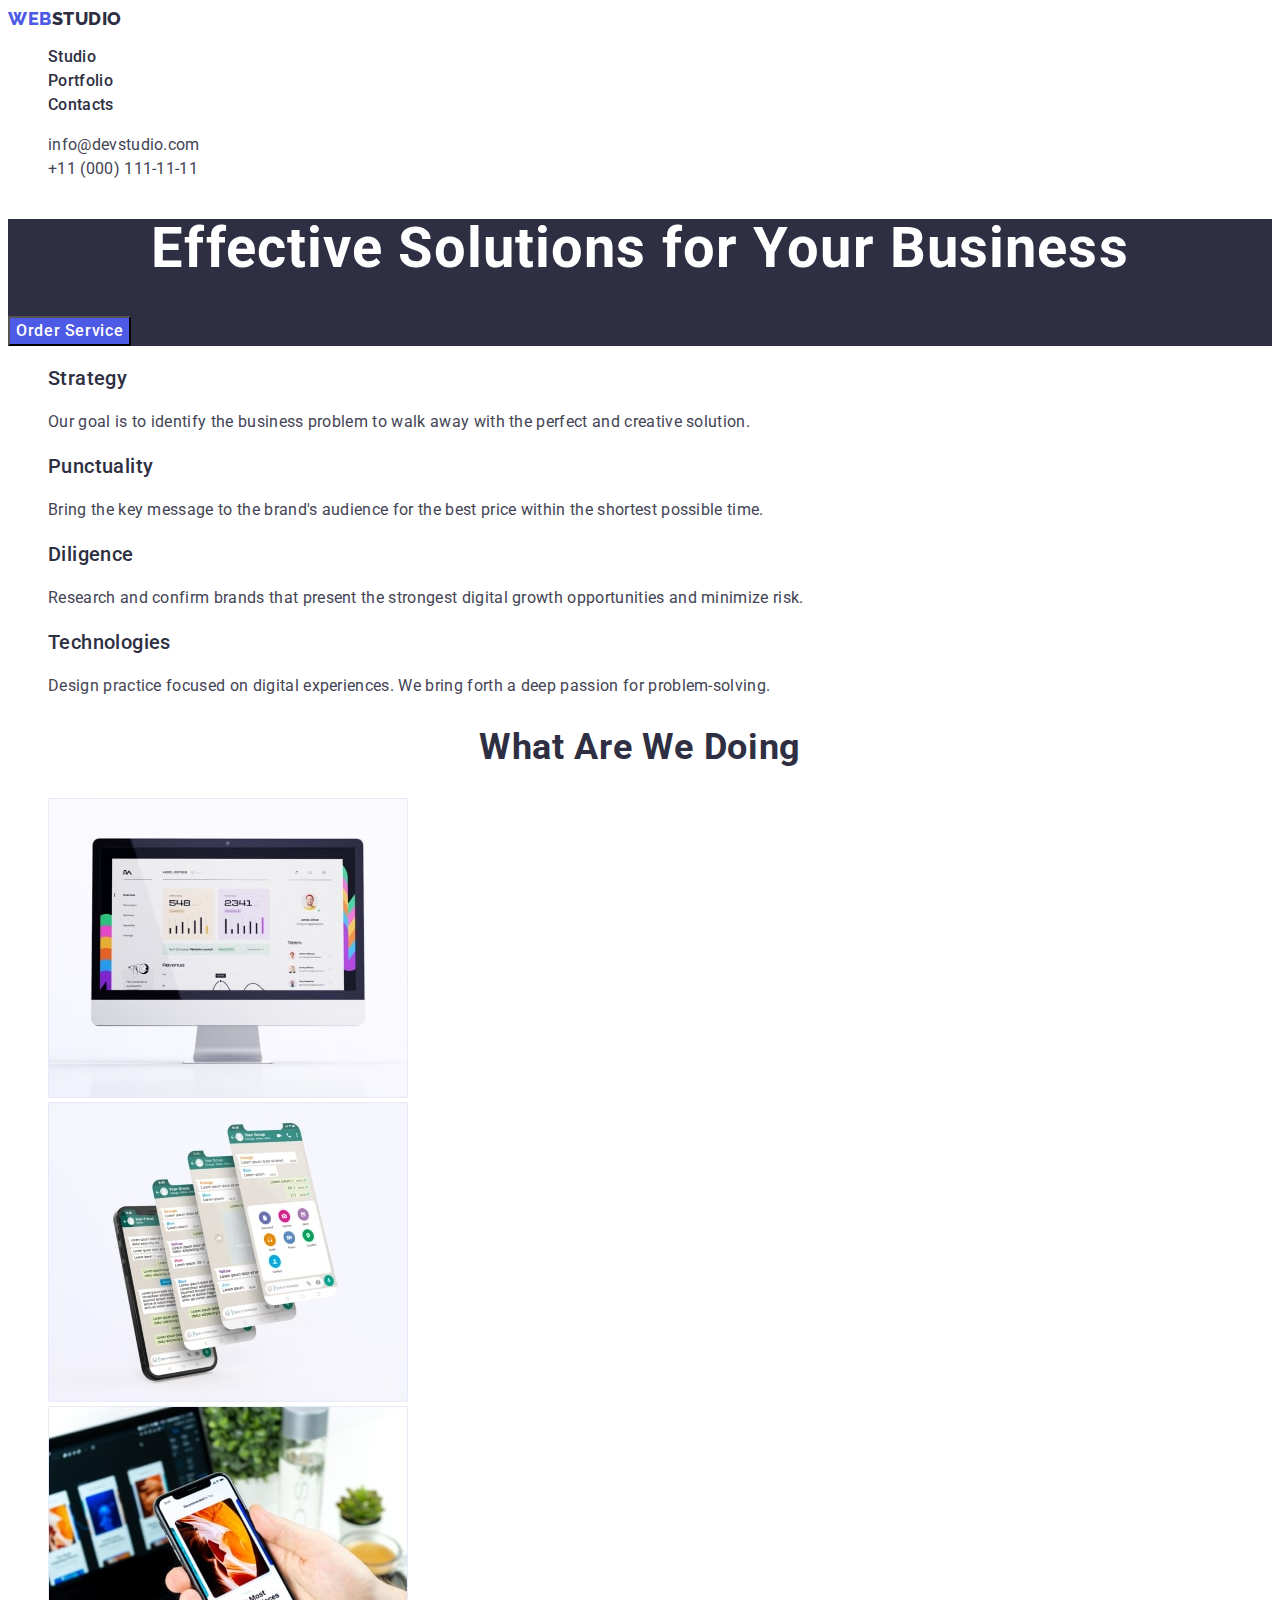
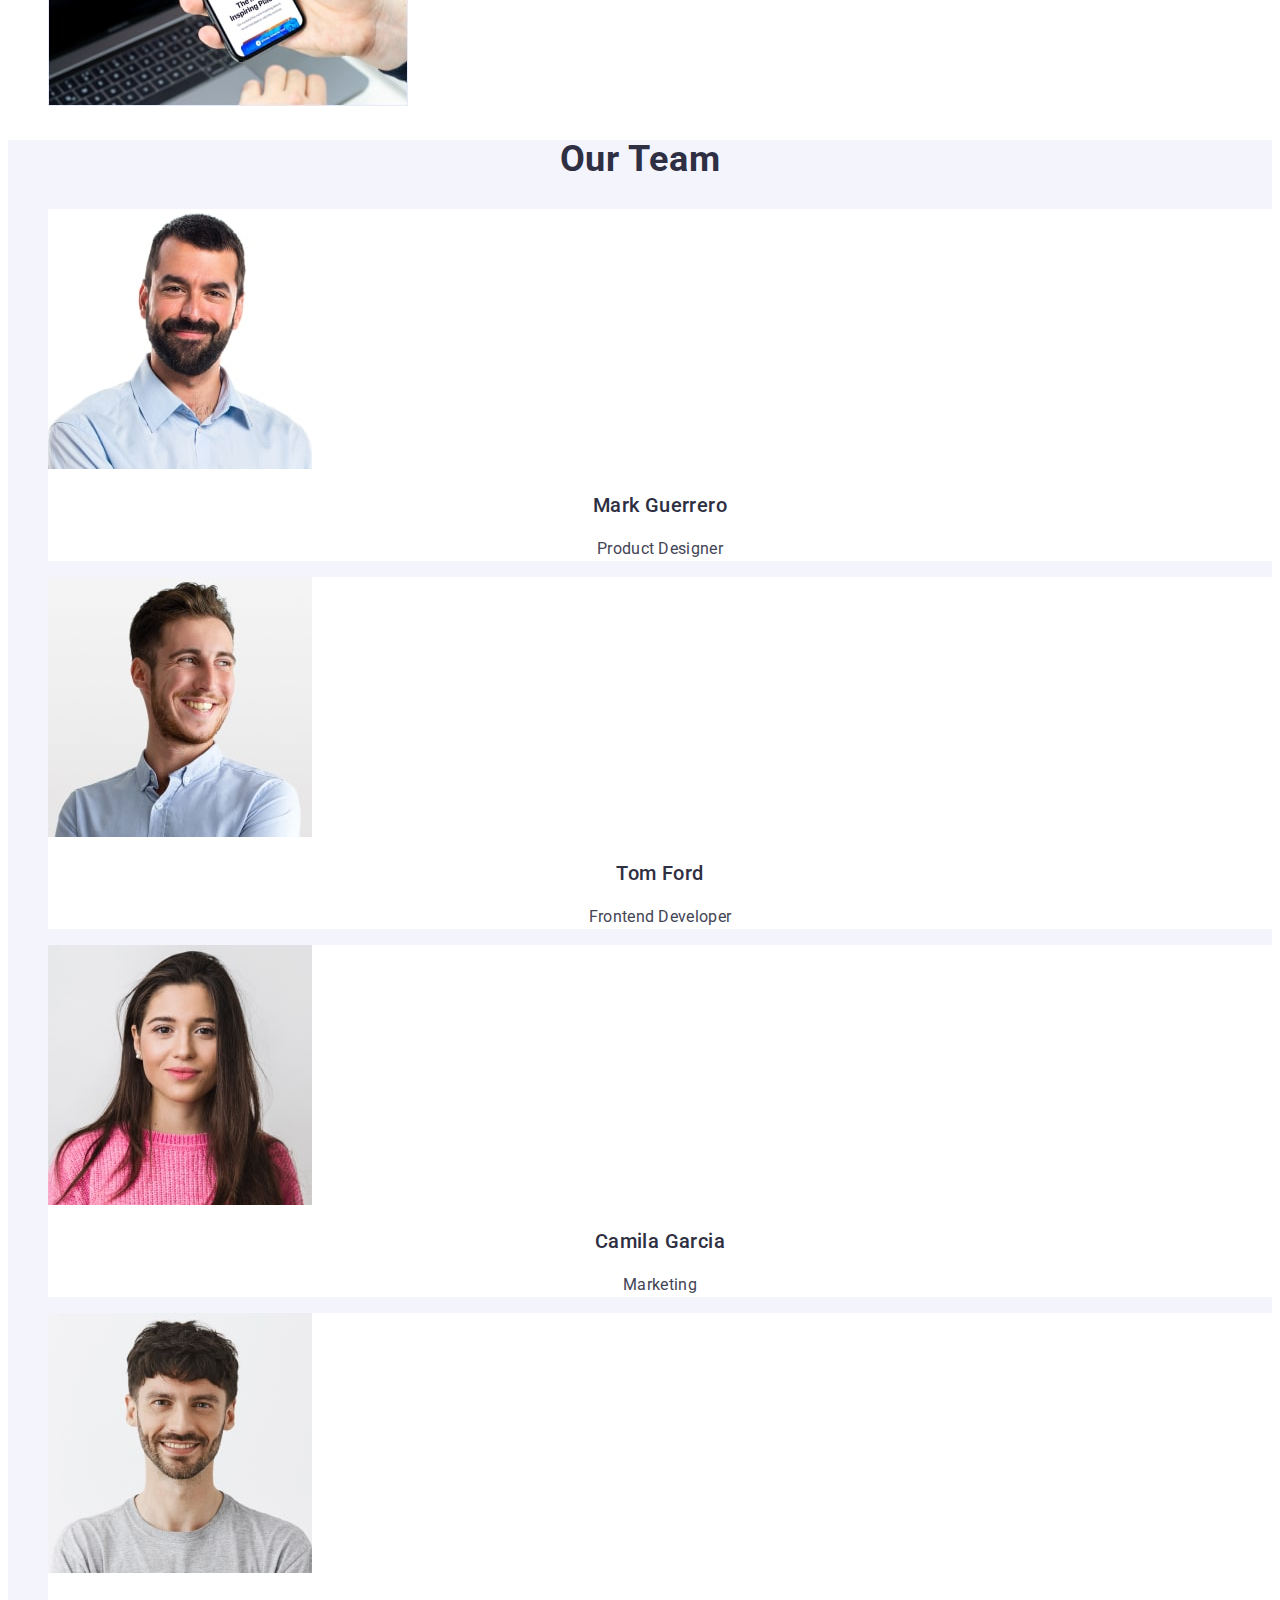
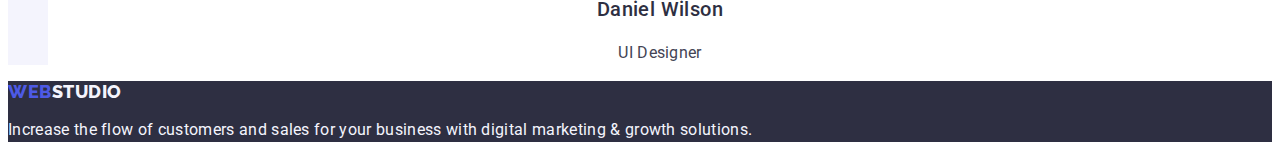
==== index.html @ 4a19f9b6 "goit-markup-hw-03" ====
<!DOCTYPE html>
<html lang="en">
  <head>
    <meta charset="UTF-8" />
    <meta http-equiv="X-UA-Compatible" content="IE=edge" />
    <meta name="viewport" content="width=device-width, initial-scale=1.0" />
    <title>Document</title>
    <link rel="preconnect" href="https://fonts.googleapis.com" />
    <link rel="preconnect" href="https://fonts.gstatic.com" crossorigin />
    <link
      href="https://fonts.googleapis.com/css2?family=Montserrat:wght@400;700&family=Raleway:wght@800&family=Roboto:wght@400;500;700;900&display=swap"
      rel="stylesheet"
    />
    <link rel="stylesheet" href="./css/styles.css" />
  </head>
  <body>
    <header class="header">
      <nav class="header-navigation">
        <a class="header-logo link" href="./index.html"
          >Web<span class="header-logo-accent">Studio</span></a
        >
        <ul class="header-menu list">
          <li class="header-menu-item">
            <a class="header-menu-link link" href="./index.html">Studio</a>
          </li>
          <li class="header-menu-item">
            <a class="header-menu-link link" href="./portfolio.html"
              >Portfolio</a
            >
          </li>
          <li class="header-menu-item">
            <a class="header-menu-link link" href="">Contacts</a>
          </li>
        </ul>
      </nav>
      <address class="header-contacts">
        <ul class="header-contacts-menu list">
          <li class="header-contacts-item">
            <a
              class="header-contacts-link link"
              href="mailto:info@devstudio.com"
              >info@devstudio.com</a
            >
          </li>
          <li class="header-contacts-item">
            <a class="header-contacts-link link" href="tel:+110001111111"
              >+11 (000) 111-11-11</a
            >
          </li>
        </ul>
      </address>
    </header>

    <main>
      <section class="hero">
        <h1 class="hero-title">Effective Solutions for Your Business</h1>
        <button type="button" class="hero-button">Order Service</button>
      </section>
      <section class="advantages">
        <h2 hidden>Advantages</h2>
        <ul class="advantages-list list">
          <li class="advantages-item">
            <h3 class="advantages-subtitle">Strategy</h3>
            <p class="advantages-item-text">
              Our goal is to identify the business problem to walk away with the
              perfect and creative solution.
            </p>
          </li>
          <li class="advantages-item">
            <h3 class="advantages-subtitle">Punctuality</h3>
            <p class="advantages-item-text">
              Bring the key message to the brand's audience for the best price
              within the shortest possible time.
            </p>
          </li>
          <li class="advantages-item">
            <h3 class="advantages-subtitle">Diligence</h3>
            <p class="advantages-item-text">
              Research and confirm brands that present the strongest digital
              growth opportunities and minimize risk.
            </p>
          </li>
          <li class="advantages-item">
            <h3 class="advantages-subtitle">Technologies</h3>
            <p class="advantages-item-text">
              Design practice focused on digital experiences. We bring forth a
              deep passion for problem-solving.
            </p>
          </li>
        </ul>
      </section>
      <section class="images">
        <h2 class="images-title">What are we doing</h2>
        <ul class="images-list list">
          <li class="images-item">
            <img
              src="./images/img1-min.jpg"
              alt="Monitor screen"
              width="360"
              height="300"
            />
          </li>
          <li class="images-item">
            <img
              src="./images/img2-min.jpg"
              alt="Phone screen"
              width="360"
              height="300"
            />
          </li>
          <li class="images-item">
            <img
              src="./images/img3-min.jpg"
              alt="Phone in hand"
              width="360"
              height="300"
            />
          </li>
        </ul>
      </section>

      <section class="team">
        <h2 class="team-title">Our Team</h2>
        <ul class="team-list list">
          <li class="team-item">
            <img
              src="./images/team_img1-min.jpg"
              alt="Mark Guerrero"
              width="264"
              height="260"
            />
            <h3 class="team-name">Mark Guerrero</h3>
            <p class="team-text">Product Designer</p>
          </li>
          <li class="team-item">
            <img
              src="./images/team_img2-min.jpg"
              alt="Tom Ford"
              width="264"
              height="260"
            />
            <h3 class="team-name">Tom Ford</h3>
            <p class="team-text">Frontend Developer</p>
          </li>
          <li class="team-item">
            <img
              src="./images/team_img3-min.jpg"
              alt="Camila Garcia"
              width="264"
              height="260"
            />
            <h3 class="team-name">Camila Garcia</h3>
            <p class="team-text">Marketing</p>
          </li>
          <li class="team-item">
            <img
              src="./images/team_img4-min.jpg"
              alt="Daniel Wilson"
              width="264"
              height="260"
            />
            <h3 class="team-name">Daniel Wilson</h3>
            <p class="team-text">UI Designer</p>
          </li>
        </ul>
      </section>
    </main>

    <footer class="footer">
      <a class="footer-logo link" href="./index.html"
        >Web<span class="footer-logo-accent">Studio</span></a
      >
      <p class="footer-text">
        Increase the flow of customers and sales for your business with digital
        marketing & growth solutions.
      </p>
    </footer>
  </body>
</html>
---- css/styles.css ----
:root {
  --color-iris: #4d5ae5;
  --color-ocean: #404bbf;
  --color-navy-blue: #2e2f42;
  --color-green: #31d0aa;
  --color-slate: #434455;
  --color-light-slate: #8e8f99;
  --color-cornflower: #e7e9fc;
  --color-cloud: #f4f4fd;
  --color-navy-blue-modal: #2e2f42;
  --color-grey: #2e2f42;
  --color-white: #ffffff;
  --color-dairy: #fcfcfc;
}

body {
  font-family: "Roboto", sans-serif;
  color: var(--color-slate);
  background-color: var(--color-white);
  size: 16px;
}

.link {
  text-decoration: none;
}
.list {
  list-style-type: none;
}

/* ------HEADER------- */

.header-logo {
  color: var(--color-iris);
  font-family: Raleway, sans-serif;
  font-size: 18px;
  font-weight: 800;
  line-height: 1.17;
  letter-spacing: 0.03em;
  text-transform: uppercase;
}
.header-logo-accent {
  color: var(--color-navy-blue);
  font-family: Raleway, sans-serif;
  font-size: 18px;
  font-weight: 800;
  line-height: 1.17;
  letter-spacing: 0.03em;
  text-transform: uppercase;
}

.header-menu-link {
  color: var(--color-navy-blue);
  font-size: 16px;
  font-weight: 500;
  line-height: 1.5;
  letter-spacing: 0.02em;
}
.header-menu-link:hover,
.header-menu-link:focus {
  color: var(--color-ocean);
}

.header-contacts {
  font-style: normal;
}
.header-contacts-link {
  color: var(--color-slate);
  font-size: 16px;
  font-weight: 400;
  line-height: 1.5;
  letter-spacing: 0.02em;
}
.header-contacts-link:hover,
.header-contacts-link:focus {
  color: var(--color-ocean);
}

/* -----------------------HERO----------------------- */
.hero {
  background-color: var(--color-navy-blue);
}
.hero-title {
  color: var(--color-white);
  text-align: center;
  font-size: 56px;
  font-weight: 700;
  line-height: 1.07;
  letter-spacing: 0.02em;
}
.hero-button {
  color: var(--color-white);
  background-color: var(--color-iris);
  font-family: inherit;
  cursor: pointer;
  font-size: 16px;
  font-weight: 500;
  line-height: 1.5;
  letter-spacing: 0.04em;
}
.hero-button:hover,
.hero-button:focus {
  background-color: var(--color-ocean);
}

/* ---------------ADVANTAGES------------- */

.advantages {
  background-color: var(--color-white);
}
.advantages-list {
  background-color: var(--color-white);
}
.advantages-item {
}
.advantages-subtitle {
  color: var(--color-navy-blue);
  font-size: 20px;
  font-weight: 500;
  line-height: 1.2;
  letter-spacing: 0.02em;
}
.advantages-item-text {
  color: var(--color-slate);
  font-size: 16px;
  font-weight: 400;
  line-height: 1.5;
  letter-spacing: 0.02em;
}

/* ---------------IMAGES------------ */
.images {
}
.images-title {
  color: var(--color-navy-blue);
  text-align: center;
  font-size: 36px;
  font-weight: 700;
  line-height: 1.11;
  letter-spacing: 0.02em;
  text-transform: capitalize;
}
.images-list {
}
.list {
}
.images-item {
}
/* ---------------TEAM-------------- */

.team {
  background-color: var(--color-cloud);
}
.team-title {
  color: var(--color-navy-blue);
  text-align: center;
  font-size: 36px;
  font-weight: 700;
  line-height: 1.11;
  letter-spacing: 0.02em;
  text-transform: capitalize;
}
.team-name {
  color: var(--color-navy-blue);
  text-align: center;
  font-size: 20px;
  font-weight: 500;
  line-height: 1.2;
  letter-spacing: 0.02em;
}
.team-text {
  color: var(--color-slate);
  text-align: center;
  font-size: 16px;
  font-weight: 400;
  line-height: 1.5;
  letter-spacing: 0.02em;
}
.team-list {
}
.link {
}
.team-item {
  background-color: var(--color-white);
}
/* --------------FOOTER-------------- */

.footer {
  background-color: var(--color-navy-blue);
}
.footer-logo {
  color: var(--color-iris);
  font-family: Raleway, sans-serif;
  font-size: 18px;
  font-weight: 800;
  line-height: 1.17;
  letter-spacing: 0.03em;
  text-transform: uppercase;
}
.link {
}
.footer-logo-accent {
  color: var(--color-cloud);
  font-family: Raleway, sans-serif;
  font-size: 18px;
  font-weight: 800;
  line-height: 1.17;
  letter-spacing: 0.03em;
  text-transform: uppercase;
}
.footer-text {
  color: var(--color-cloud);
  font-size: 16px;
  font-weight: 400;
  line-height: 1.5;
  letter-spacing: 0.02em;
}
/* =============Gallery============ */

.gallery {
  background-color: var(--color-white);
}
.gallery-title {
}

.gallery-btn-list {
  text-align: center;
}

.gallery-btn-item:hover,
.gallery-btn-item:focus {
  color: var(--color-white);
  background-color: var(--color-ocean);
}

.gallery-btn-item {
  color: var(--color-iris);
  background-color: var(--color-cloud);
  text-align: center;
  font-family: inherit;
  cursor: pointer;
  font-size: 16px;
  font-weight: 500;
  line-height: 1.5;
  letter-spacing: 0.04em;
}

/* ==============PORTFOLIO============= */

.gallery-portfolio-list {
}

.gallery-portfolio-item {
}
.gallery-portfolio-title {
  color: var(--color-navy-blue);
  font-size: 20px;
  font-weight: 500;
  line-height: 1.2;
  letter-spacing: 0.02em;
}
.gallery-portfolio-text {
  color: var(--color-slate);
  font-size: 16px;
  font-weight: 400;
  line-height: 1.5;
  letter-spacing: 0.02em;
}
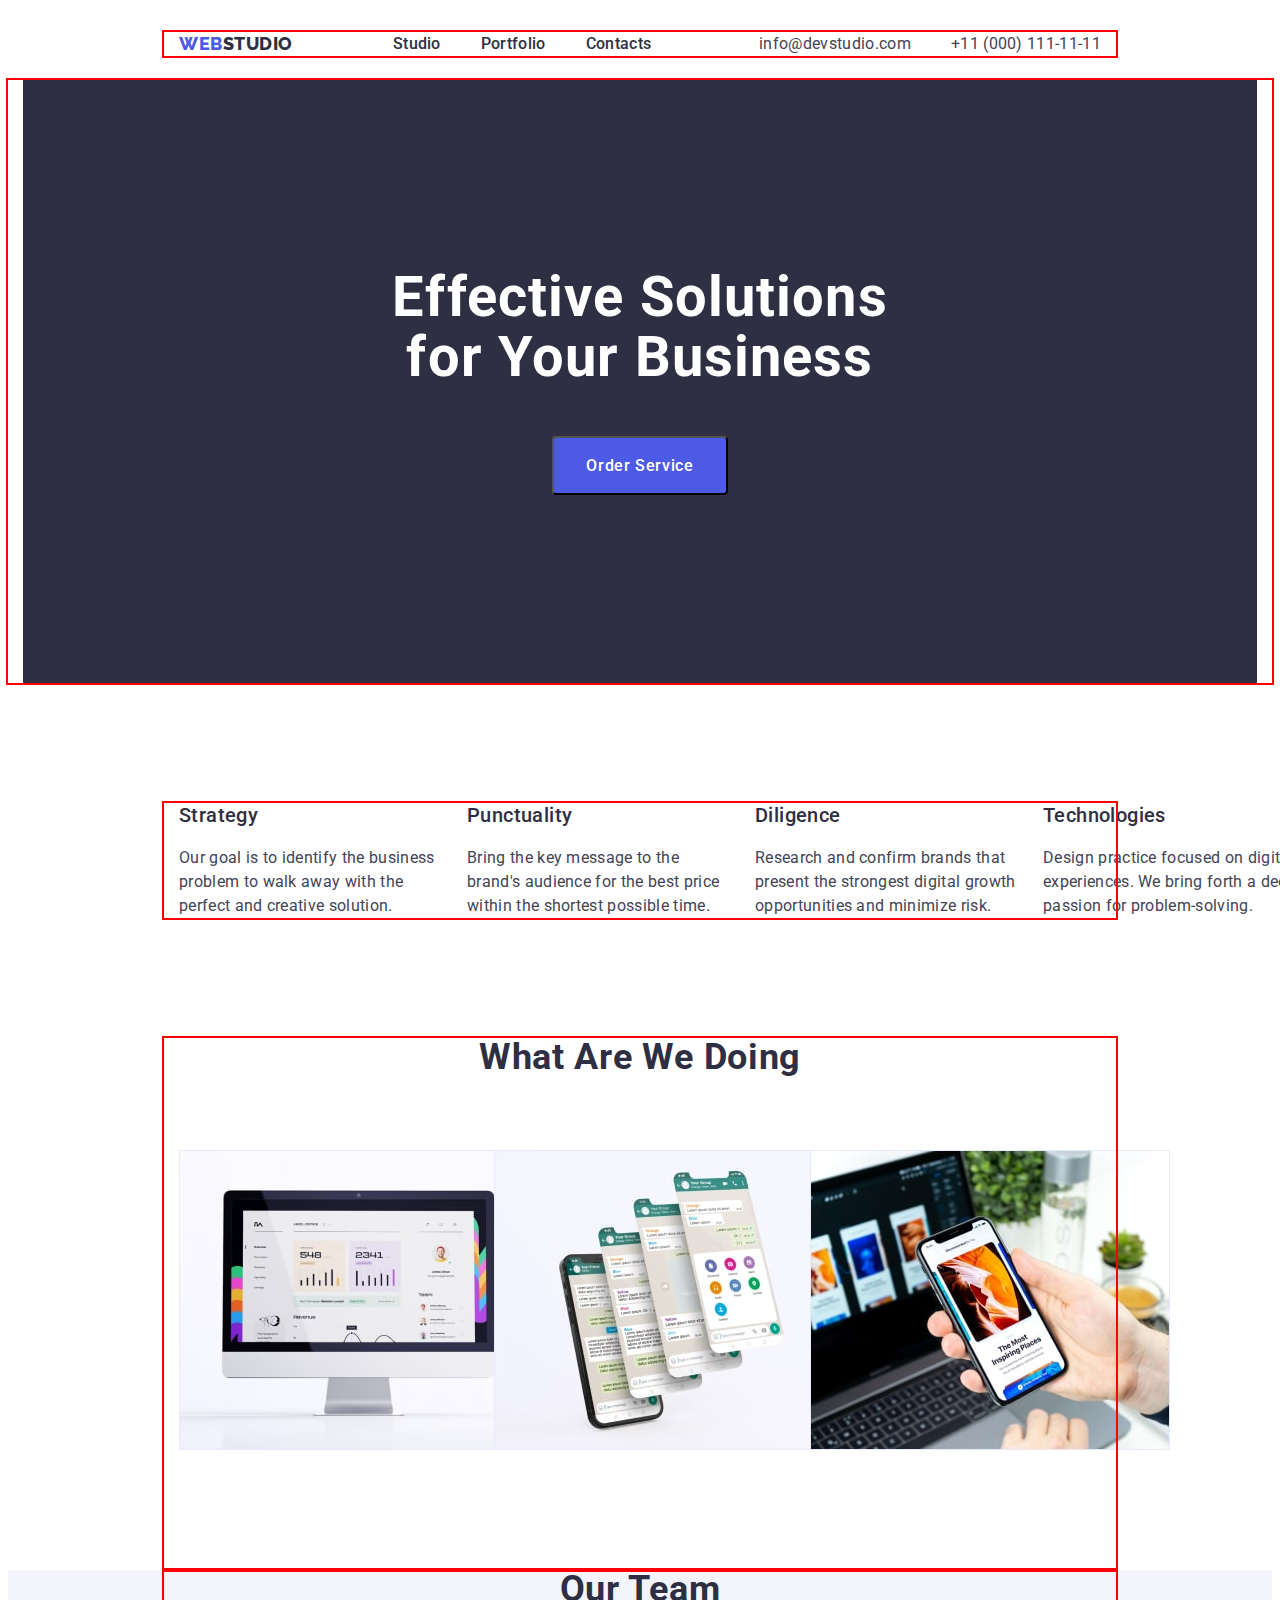
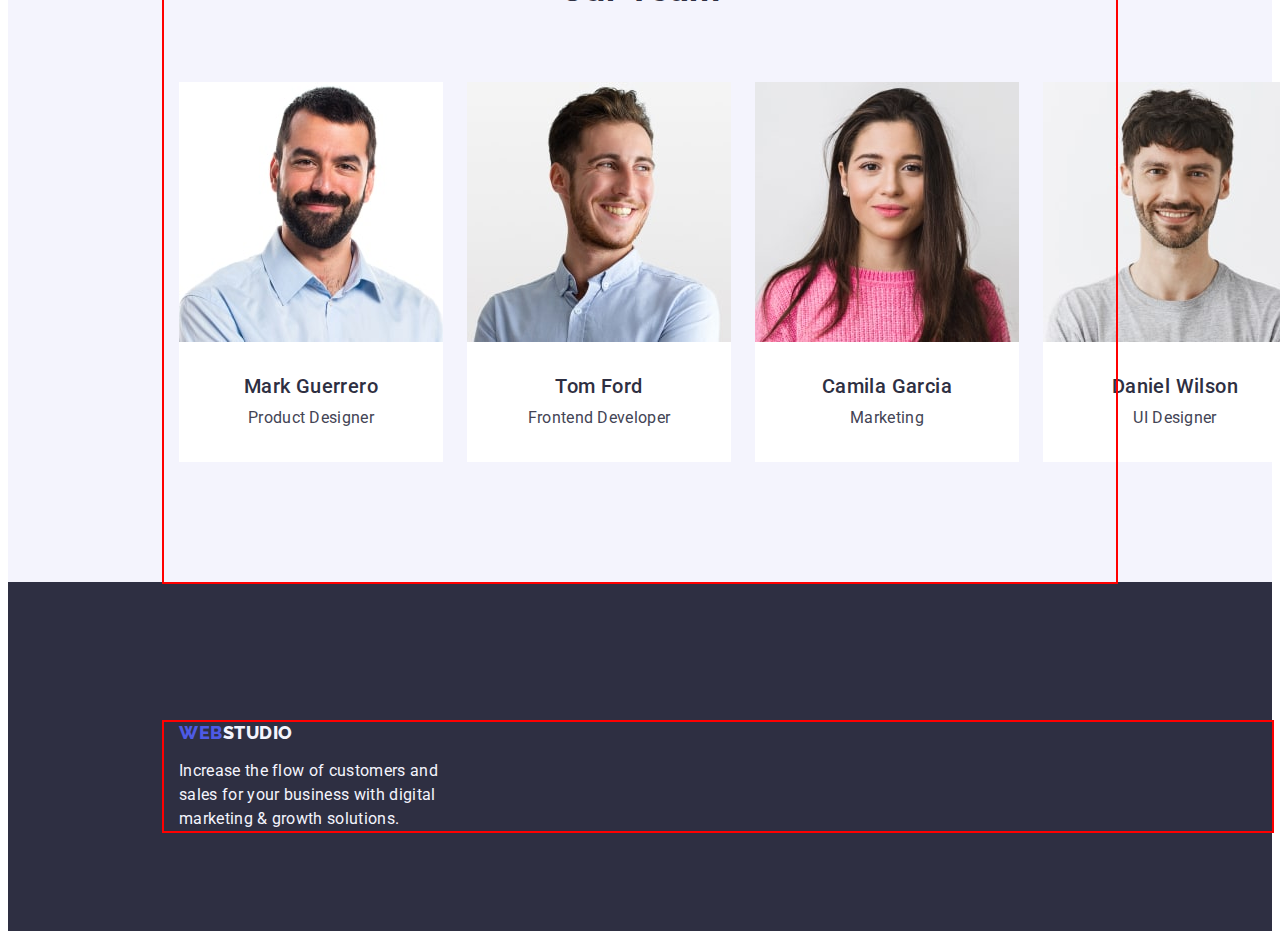
==== commit 4c048729: "goit-markup-hw-03" ====
--- a/index.html
+++ b/index.html
@@ -11,169 +11,190 @@
       href="https://fonts.googleapis.com/css2?family=Montserrat:wght@400;700&family=Raleway:wght@800&family=Roboto:wght@400;500;700;900&display=swap"
       rel="stylesheet"
     />
+    <link
+      rel="stylesheet"
+      href="https://cdnjs.cloudflare.com/ajax/libs/modern-normalize/2.0.0/modern-normalize.min.css"
+      integrity="sha512-4xo8blKMVCiXpTaLzQSLSw3KFOVPWhm/TRtuPVc4WG6kUgjH6J03IBuG7JZPkcWMxJ5huwaBpOpnwYElP/m6wg=="
+      crossorigin="anonymous"
+      referrerpolicy="no-referrer"
+    />
     <link rel="stylesheet" href="./css/styles.css" />
   </head>
   <body>
     <header class="header">
-      <nav class="header-navigation">
-        <a class="header-logo link" href="./index.html"
-          >Web<span class="header-logo-accent">Studio</span></a
-        >
-        <ul class="header-menu list">
-          <li class="header-menu-item">
-            <a class="header-menu-link link" href="./index.html">Studio</a>
-          </li>
-          <li class="header-menu-item">
-            <a class="header-menu-link link" href="./portfolio.html"
-              >Portfolio</a
-            >
-          </li>
-          <li class="header-menu-item">
-            <a class="header-menu-link link" href="">Contacts</a>
-          </li>
-        </ul>
-      </nav>
-      <address class="header-contacts">
-        <ul class="header-contacts-menu list">
-          <li class="header-contacts-item">
-            <a
-              class="header-contacts-link link"
-              href="mailto:info@devstudio.com"
-              >info@devstudio.com</a
-            >
-          </li>
-          <li class="header-contacts-item">
-            <a class="header-contacts-link link" href="tel:+110001111111"
-              >+11 (000) 111-11-11</a
-            >
-          </li>
-        </ul>
-      </address>
+      <div class="container header-container">
+        <nav class="header-navigation">
+          <a class="header-logo link" href="./index.html"
+            >Web<span class="header-logo-accent">Studio</span></a
+          >
+          <ul class="header-menu list">
+            <li class="header-menu-item">
+              <a class="header-menu-link link" href="./index.html">Studio</a>
+            </li>
+            <li class="header-menu-item">
+              <a class="header-menu-link link" href="./portfolio.html"
+                >Portfolio</a
+              >
+            </li>
+            <li class="header-menu-item">
+              <a class="header-menu-link link" href="">Contacts</a>
+            </li>
+          </ul>
+        </nav>
+        <address class="header-contacts">
+          <ul class="header-contacts-menu list">
+            <li class="header-contacts-item">
+              <a
+                class="header-contacts-link link"
+                href="mailto:info@devstudio.com"
+                >info@devstudio.com</a
+              >
+            </li>
+            <li class="header-contacts-item">
+              <a class="header-contacts-link link" href="tel:+110001111111"
+                >+11 (000) 111-11-11</a
+              >
+            </li>
+          </ul>
+        </address>
+      </div>
     </header>
 
     <main>
       <section class="hero">
-        <h1 class="hero-title">Effective Solutions for Your Business</h1>
-        <button type="button" class="hero-button">Order Service</button>
+        <div class="container">
+          <div class="hero-wrap">
+            <h1 class="hero-title">Effective Solutions for Your Business</h1>
+            <button type="button" class="hero-button">Order Service</button>
+          </div>
+        </div>
       </section>
       <section class="advantages">
-        <h2 hidden>Advantages</h2>
-        <ul class="advantages-list list">
-          <li class="advantages-item">
-            <h3 class="advantages-subtitle">Strategy</h3>
-            <p class="advantages-item-text">
-              Our goal is to identify the business problem to walk away with the
-              perfect and creative solution.
-            </p>
-          </li>
-          <li class="advantages-item">
-            <h3 class="advantages-subtitle">Punctuality</h3>
-            <p class="advantages-item-text">
-              Bring the key message to the brand's audience for the best price
-              within the shortest possible time.
-            </p>
-          </li>
-          <li class="advantages-item">
-            <h3 class="advantages-subtitle">Diligence</h3>
-            <p class="advantages-item-text">
-              Research and confirm brands that present the strongest digital
-              growth opportunities and minimize risk.
-            </p>
-          </li>
-          <li class="advantages-item">
-            <h3 class="advantages-subtitle">Technologies</h3>
-            <p class="advantages-item-text">
-              Design practice focused on digital experiences. We bring forth a
-              deep passion for problem-solving.
-            </p>
-          </li>
-        </ul>
+        <div class="container">
+          <h2 class="visually-hidden">Advantages</h2>
+          <ul class="advantages-list list">
+            <li class="advantages-item">
+              <h3 class="advantages-subtitle">Strategy</h3>
+              <p class="advantages-item-text">
+                Our goal is to identify the business problem to walk away with
+                the perfect and creative solution.
+              </p>
+            </li>
+            <li class="advantages-item">
+              <h3 class="advantages-subtitle">Punctuality</h3>
+              <p class="advantages-item-text">
+                Bring the key message to the brand's audience for the best price
+                within the shortest possible time.
+              </p>
+            </li>
+            <li class="advantages-item">
+              <h3 class="advantages-subtitle">Diligence</h3>
+              <p class="advantages-item-text">
+                Research and confirm brands that present the strongest digital
+                growth opportunities and minimize risk.
+              </p>
+            </li>
+            <li class="advantages-item">
+              <h3 class="advantages-subtitle">Technologies</h3>
+              <p class="advantages-item-text">
+                Design practice focused on digital experiences. We bring forth a
+                deep passion for problem-solving.
+              </p>
+            </li>
+          </ul>
+        </div>
       </section>
       <section class="images">
-        <h2 class="images-title">What are we doing</h2>
-        <ul class="images-list list">
-          <li class="images-item">
-            <img
-              src="./images/img1-min.jpg"
-              alt="Monitor screen"
-              width="360"
-              height="300"
-            />
-          </li>
-          <li class="images-item">
-            <img
-              src="./images/img2-min.jpg"
-              alt="Phone screen"
-              width="360"
-              height="300"
-            />
-          </li>
-          <li class="images-item">
-            <img
-              src="./images/img3-min.jpg"
-              alt="Phone in hand"
-              width="360"
-              height="300"
-            />
-          </li>
-        </ul>
+        <div class="container">
+          <h2 class="images-title">What are we doing</h2>
+          <ul class="images-list list">
+            <li class="images-item">
+              <img
+                src="./images/img1-min.jpg"
+                alt="Monitor screen"
+                width="360"
+                height="300"
+              />
+            </li>
+            <li class="images-item">
+              <img
+                src="./images/img2-min.jpg"
+                alt="Phone screen"
+                width="360"
+                height="300"
+              />
+            </li>
+            <li class="images-item">
+              <img
+                src="./images/img3-min.jpg"
+                alt="Phone in hand"
+                width="360"
+                height="300"
+              />
+            </li>
+          </ul>
+        </div>
       </section>
 
       <section class="team">
-        <h2 class="team-title">Our Team</h2>
-        <ul class="team-list list">
-          <li class="team-item">
-            <img
-              src="./images/team_img1-min.jpg"
-              alt="Mark Guerrero"
-              width="264"
-              height="260"
-            />
-            <h3 class="team-name">Mark Guerrero</h3>
-            <p class="team-text">Product Designer</p>
-          </li>
-          <li class="team-item">
-            <img
-              src="./images/team_img2-min.jpg"
-              alt="Tom Ford"
-              width="264"
-              height="260"
-            />
-            <h3 class="team-name">Tom Ford</h3>
-            <p class="team-text">Frontend Developer</p>
-          </li>
-          <li class="team-item">
-            <img
-              src="./images/team_img3-min.jpg"
-              alt="Camila Garcia"
-              width="264"
-              height="260"
-            />
-            <h3 class="team-name">Camila Garcia</h3>
-            <p class="team-text">Marketing</p>
-          </li>
-          <li class="team-item">
-            <img
-              src="./images/team_img4-min.jpg"
-              alt="Daniel Wilson"
-              width="264"
-              height="260"
-            />
-            <h3 class="team-name">Daniel Wilson</h3>
-            <p class="team-text">UI Designer</p>
-          </li>
-        </ul>
+        <div class="container">
+          <h2 class="team-title">Our Team</h2>
+          <ul class="team-list list">
+            <li class="team-item">
+              <img
+                src="./images/team_img1-min.jpg"
+                alt="Mark Guerrero"
+                width="264"
+                height="260"
+              />
+              <h3 class="team-name">Mark Guerrero</h3>
+              <p class="team-text">Product Designer</p>
+            </li>
+            <li class="team-item">
+              <img
+                src="./images/team_img2-min.jpg"
+                alt="Tom Ford"
+                width="264"
+                height="260"
+              />
+              <h3 class="team-name">Tom Ford</h3>
+              <p class="team-text">Frontend Developer</p>
+            </li>
+            <li class="team-item">
+              <img
+                src="./images/team_img3-min.jpg"
+                alt="Camila Garcia"
+                width="264"
+                height="260"
+              />
+              <h3 class="team-name">Camila Garcia</h3>
+              <p class="team-text">Marketing</p>
+            </li>
+            <li class="team-item">
+              <img
+                src="./images/team_img4-min.jpg"
+                alt="Daniel Wilson"
+                width="264"
+                height="260"
+              />
+              <h3 class="team-name">Daniel Wilson</h3>
+              <p class="team-text">UI Designer</p>
+            </li>
+          </ul>
+        </div>
       </section>
     </main>
 
     <footer class="footer">
-      <a class="footer-logo link" href="./index.html"
-        >Web<span class="footer-logo-accent">Studio</span></a
-      >
-      <p class="footer-text">
-        Increase the flow of customers and sales for your business with digital
-        marketing & growth solutions.
-      </p>
+      <div class="container">
+        <a class="footer-logo link" href="./index.html"
+          >Web<span class="footer-logo-accent">Studio</span></a
+        >
+        <p class="footer-text">
+          Increase the flow of customers and sales for your business with
+          digital marketing & growth solutions.
+        </p>
+      </div>
     </footer>
   </body>
 </html>
--- a/css/styles.css
+++ b/css/styles.css
@@ -20,14 +20,91 @@
   size: 16px;
 }
 
+p,
+h1,
+h2,
+h3,
+h4,
+h5,
+h6 {
+  margin-top: 0%;
+  margin-bottom: 0%;
+}
+ul,
+ol {
+  padding-left: 0%;
+  margin-top: 0%;
+  margin-bottom: 0%;
+}
+
+* {
+  box-sizing: border-box;
+}
+
 .link {
   text-decoration: none;
 }
 .list {
   list-style-type: none;
 }
+.visually-hidden {
+  position: absolute;
+  width: 1px;
+  height: 1px;
+  margin: -1px;
+  border: 0;
+  padding: 0;
+  white-space: nowrap;
+  clip-path: inset(100%);
+  clip: rect(0 0 0 0);
+  overflow: hidden;
+}
+
+.container {
+  width: 100%;
+  max-width: 1128;
+  padding: 0 15px;
+  margin: 0% auto;
+  outline: 2px solid red;
+}
+
+img {
+  display: block;
+}
 
 /* ------HEADER------- */
+
+.header {
+  padding-right: 156px;
+  padding-left: 156px;
+  padding-top: 24px;
+  padding-bottom: 24px;
+}
+.header-container {
+  display: flex;
+  align-items: center;
+}
+.header-navigation {
+  display: flex;
+  align-items: center;
+  gap: 100px;
+}
+.header-menu {
+  display: flex;
+  align-items: center;
+  gap: 40px;
+}
+.header-contacts {
+  font-style: normal;
+  display: flex;
+  align-items: center;
+  margin-left: auto;
+}
+
+.header-contacts-menu {
+  display: flex;
+  gap: 40px;
+}
 
 .header-logo {
   color: var(--color-iris);
@@ -60,9 +137,6 @@
   color: var(--color-ocean);
 }
 
-.header-contacts {
-  font-style: normal;
-}
 .header-contacts-link {
   color: var(--color-slate);
   font-size: 16px;
@@ -77,8 +151,13 @@
 
 /* -----------------------HERO----------------------- */
 .hero {
+}
+.hero-wrap {
   background-color: var(--color-navy-blue);
-}
+  padding: 188px 0;
+  margin: 0 auto;
+}
+
 .hero-title {
   color: var(--color-white);
   text-align: center;
@@ -86,7 +165,13 @@
   font-weight: 700;
   line-height: 1.07;
   letter-spacing: 0.02em;
-}
+  max-width: 496px;
+  padding-left: auto;
+  padding-left: auto;
+  margin: auto;
+  margin-bottom: 48px;
+}
+
 .hero-button {
   color: var(--color-white);
   background-color: var(--color-iris);
@@ -96,28 +181,46 @@
   font-weight: 500;
   line-height: 1.5;
   letter-spacing: 0.04em;
+  min-width: 169px;
+  height: 59px;
+  display: block;
+  margin: 0 auto;
+  padding: 16px 32px;
+  border-radius: 4px;
 }
 .hero-button:hover,
 .hero-button:focus {
   background-color: var(--color-ocean);
 }
 
-/* ---------------ADVANTAGES------------- */
+/* ---------------ADVANTAGES------------ */
 
 .advantages {
   background-color: var(--color-white);
+  display: flex;
+  padding-top: 120px;
+  padding-bottom: 120px;
+  padding-right: 156px;
+  padding-left: 156px;
 }
 .advantages-list {
   background-color: var(--color-white);
-}
+  display: flex;
+  gap: 24px;
+  align-content: stretch;
+}
+
 .advantages-item {
-}
+  width: calc((100%-72px) / 4);
+}
+
 .advantages-subtitle {
   color: var(--color-navy-blue);
   font-size: 20px;
   font-weight: 500;
   line-height: 1.2;
   letter-spacing: 0.02em;
+  margin-bottom: 19px;
 }
 .advantages-item-text {
   color: var(--color-slate);
@@ -125,10 +228,14 @@
   font-weight: 400;
   line-height: 1.5;
   letter-spacing: 0.02em;
+  width: 264px;
+  gap: 8px;
 }
 
 /* ---------------IMAGES------------ */
 .images {
+  padding-right: 156px;
+  padding-left: 156px;
 }
 .images-title {
   color: var(--color-navy-blue);
@@ -138,17 +245,25 @@
   line-height: 1.11;
   letter-spacing: 0.02em;
   text-transform: capitalize;
+  padding-bottom: 72px;
 }
 .images-list {
+  display: flex;
+  align-items: flex-start;
+  gap: 24px;
+  padding-bottom: 120px;
 }
 .list {
 }
 .images-item {
-}
-/* ---------------TEAM-------------- */
+  width: calc((100% - 2 * 24px) / 3);
+}
+/* ---------------TEAM-------------*/
 
 .team {
   background-color: var(--color-cloud);
+  padding-right: 156px;
+  padding-left: 156px;
 }
 .team-title {
   color: var(--color-navy-blue);
@@ -158,6 +273,7 @@
   line-height: 1.11;
   letter-spacing: 0.02em;
   text-transform: capitalize;
+  margin-bottom: 72px;
 }
 .team-name {
   color: var(--color-navy-blue);
@@ -166,6 +282,8 @@
   font-weight: 500;
   line-height: 1.2;
   letter-spacing: 0.02em;
+  padding-top: 32px;
+  margin-bottom: 8px;
 }
 .team-text {
   color: var(--color-slate);
@@ -174,8 +292,12 @@
   font-weight: 400;
   line-height: 1.5;
   letter-spacing: 0.02em;
+  padding-bottom: 32px;
 }
 .team-list {
+  display: flex;
+  gap: 24px;
+  padding-bottom: 120px;
 }
 .link {
 }
@@ -186,8 +308,13 @@
 
 .footer {
   background-color: var(--color-navy-blue);
+  padding-top: 140px;
+  padding-bottom: 100px;
+  padding-right: 0%;
+  padding-left: 156px;
 }
 .footer-logo {
+  margin-bottom: 16px;
   color: var(--color-iris);
   font-family: Raleway, sans-serif;
   font-size: 18px;
@@ -195,9 +322,12 @@
   line-height: 1.17;
   letter-spacing: 0.03em;
   text-transform: uppercase;
+  margin-right: 76px;
 }
 .link {
-}
+  display: inline-block;
+}
+
 .footer-logo-accent {
   color: var(--color-cloud);
   font-family: Raleway, sans-serif;
@@ -213,8 +343,9 @@
   font-weight: 400;
   line-height: 1.5;
   letter-spacing: 0.02em;
-}
-/* =============Gallery============ */
+  max-width: 264px;
+}
+/* =============Gallery========= */
 
 .gallery {
   background-color: var(--color-white);
@@ -224,8 +355,15 @@
 
 .gallery-btn-list {
   text-align: center;
-}
-
+  display: flex;
+  padding-top: 96px;
+  padding-bottom: 72px;
+  padding-left: 472px;
+  padding-right: 472px;
+  justify-content: center;
+  border-radius: 4px;
+  gap: 24px;
+}
 .gallery-btn-item:hover,
 .gallery-btn-item:focus {
   color: var(--color-white);
@@ -247,6 +385,12 @@
 /* ==============PORTFOLIO============= */
 
 .gallery-portfolio-list {
+  display: flex;
+  justify-content: center;
+  gap: 24px;
+  row-gap: 48px;
+  flex-wrap: wrap;
+  padding-bottom: 120px;
 }
 
 .gallery-portfolio-item {
@@ -257,6 +401,8 @@
   font-weight: 500;
   line-height: 1.2;
   letter-spacing: 0.02em;
+  margin-top: 32px;
+  padding-bottom: 8px;
 }
 .gallery-portfolio-text {
   color: var(--color-slate);
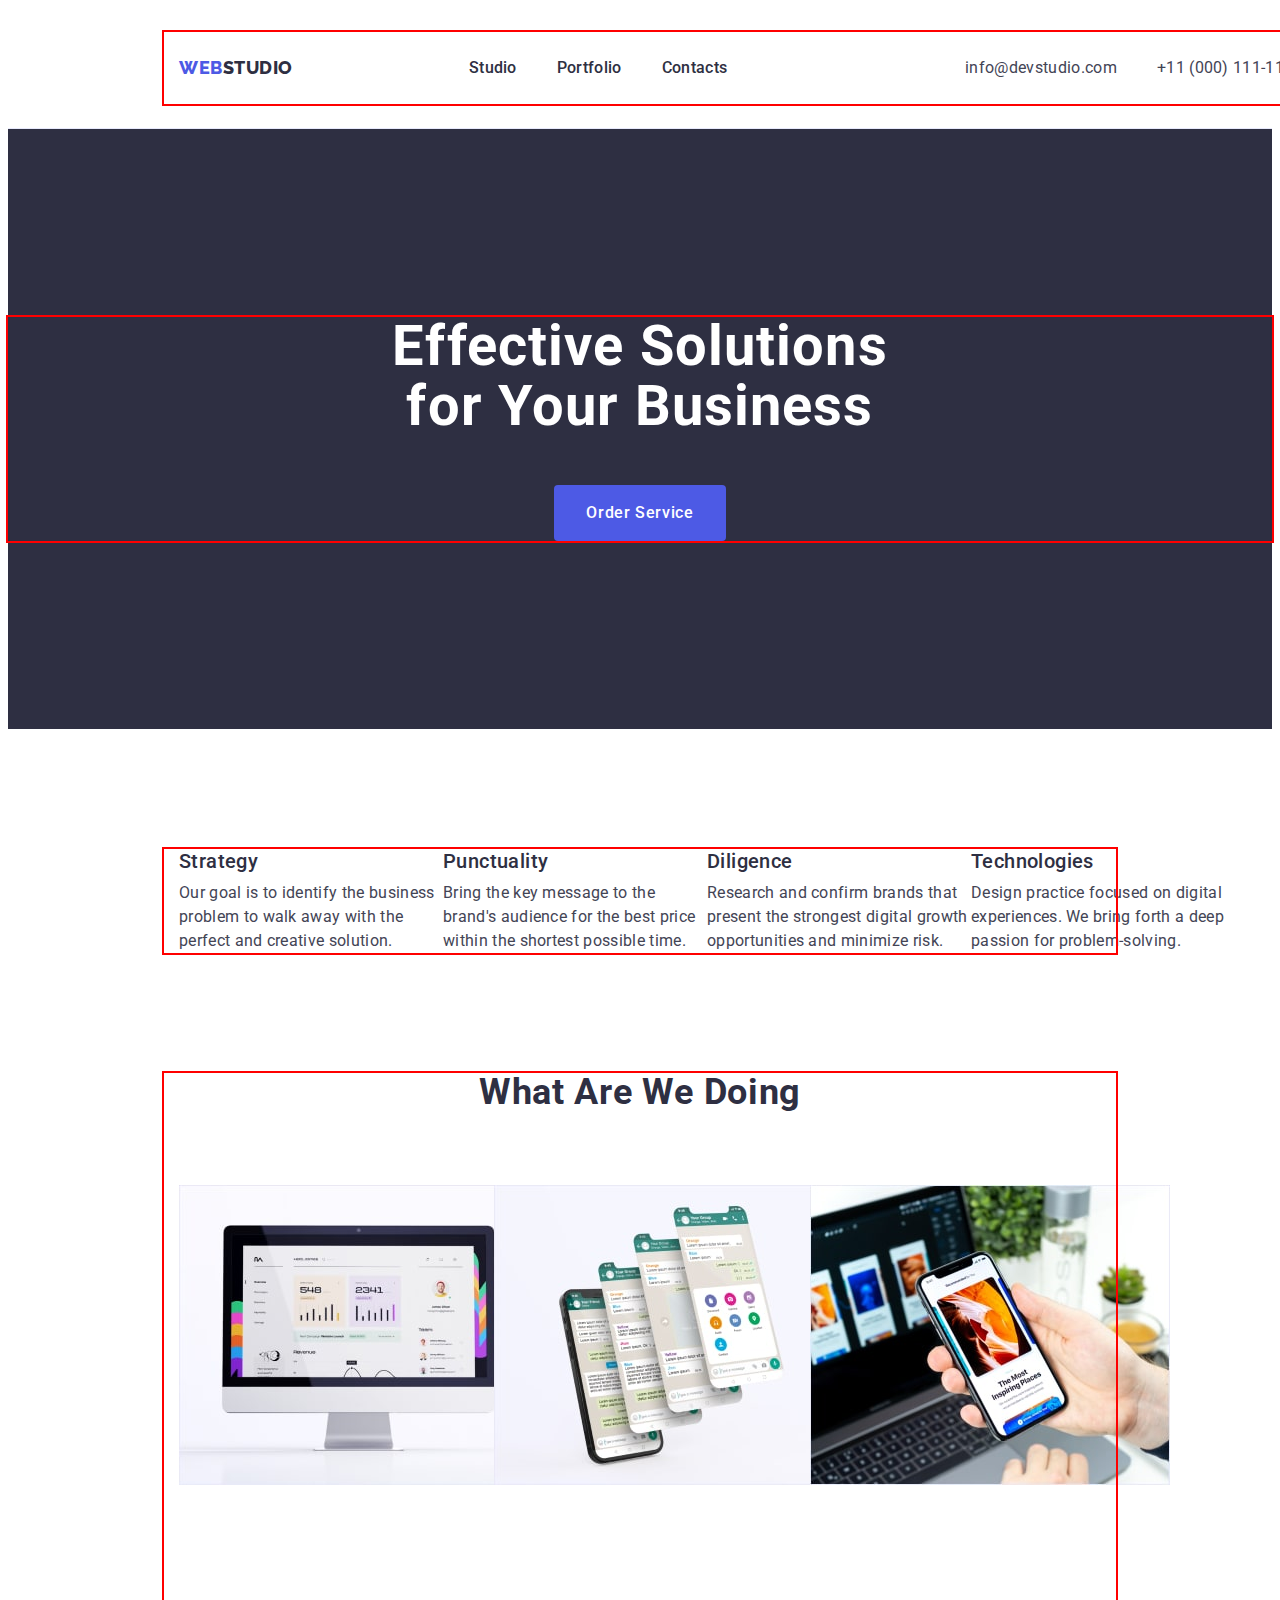
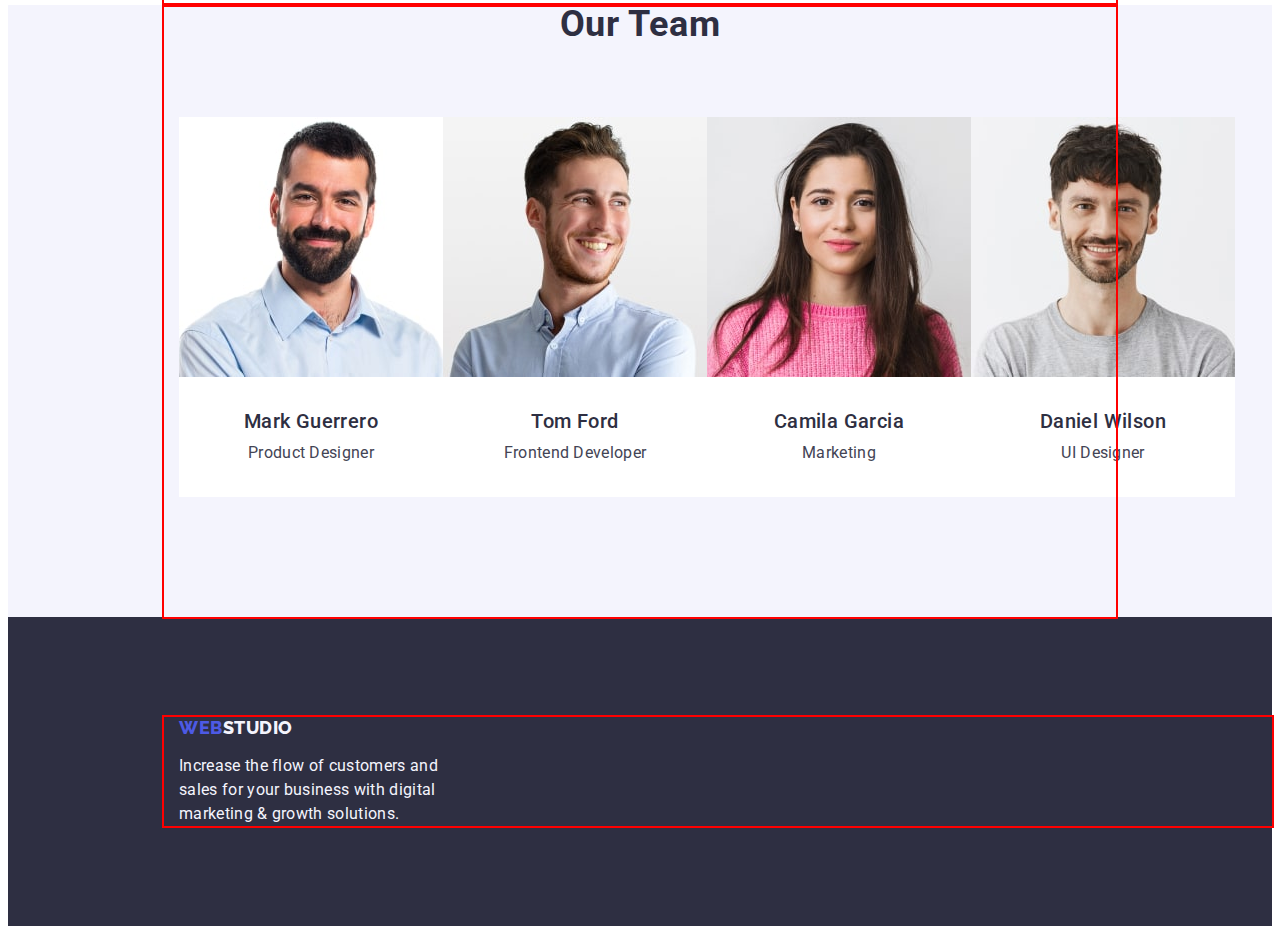
==== commit 20e300e8: "goit-markup-hw-03-f2" ====
--- a/index.html
+++ b/index.html
@@ -63,10 +63,8 @@
     <main>
       <section class="hero">
         <div class="container">
-          <div class="hero-wrap">
-            <h1 class="hero-title">Effective Solutions for Your Business</h1>
-            <button type="button" class="hero-button">Order Service</button>
-          </div>
+          <h1 class="hero-title">Effective Solutions for Your Business</h1>
+          <button type="button" class="hero-button">Order Service</button>
         </div>
       </section>
       <section class="advantages">
--- a/css/styles.css
+++ b/css/styles.css
@@ -27,14 +27,14 @@
 h4,
 h5,
 h6 {
-  margin-top: 0%;
-  margin-bottom: 0%;
+  margin-top: 0;
+  margin-bottom: 0;
 }
 ul,
 ol {
-  padding-left: 0%;
-  margin-top: 0%;
-  margin-bottom: 0%;
+  padding-left: 0;
+  margin-top: 0;
+  margin-bottom: 0;
 }
 
 * {
@@ -79,15 +79,20 @@
   padding-left: 156px;
   padding-top: 24px;
   padding-bottom: 24px;
-}
+  border-bottom: 1px solid #e7e9fc;
+}
+
 .header-container {
   display: flex;
   align-items: center;
+  width: 1158px;
 }
 .header-navigation {
   display: flex;
   align-items: center;
   gap: 100px;
+  padding-top: 24px;
+  padding-bottom: 24px;
 }
 .header-menu {
   display: flex;
@@ -99,6 +104,8 @@
   display: flex;
   align-items: center;
   margin-left: auto;
+  padding-top: 24px;
+  padding-bottom: 24px;
 }
 
 .header-contacts-menu {
@@ -114,6 +121,7 @@
   line-height: 1.17;
   letter-spacing: 0.03em;
   text-transform: uppercase;
+  margin-right: 76px;
 }
 .header-logo-accent {
   color: var(--color-navy-blue);
@@ -151,10 +159,9 @@
 
 /* -----------------------HERO----------------------- */
 .hero {
-}
-.hero-wrap {
   background-color: var(--color-navy-blue);
-  padding: 188px 0;
+  padding-top: 188px;
+  padding-bottom: 188px;
   margin: 0 auto;
 }
 
@@ -170,6 +177,7 @@
   padding-left: auto;
   margin: auto;
   margin-bottom: 48px;
+  max-width: 496px;
 }
 
 .hero-button {
@@ -184,7 +192,10 @@
   min-width: 169px;
   height: 59px;
   display: block;
-  margin: 0 auto;
+  min-width: 169px;
+  height: 56px;
+  border: none;
+  margin: auto;
   padding: 16px 32px;
   border-radius: 4px;
 }
@@ -198,20 +209,21 @@
 .advantages {
   background-color: var(--color-white);
   display: flex;
+  padding-right: 156px;
+  padding-left: 156px;
   padding-top: 120px;
   padding-bottom: 120px;
-  padding-right: 156px;
-  padding-left: 156px;
 }
 .advantages-list {
   background-color: var(--color-white);
   display: flex;
+  justify-content: space-between;
+  align-content: stretch;
+}
+
+.advantages-item {
+  flex-basis: calc((100% - 72px) / 4);
   gap: 24px;
-  align-content: stretch;
-}
-
-.advantages-item {
-  width: calc((100%-72px) / 4);
 }
 
 .advantages-subtitle {
@@ -220,7 +232,7 @@
   font-weight: 500;
   line-height: 1.2;
   letter-spacing: 0.02em;
-  margin-bottom: 19px;
+  margin-bottom: 8px;
 }
 .advantages-item-text {
   color: var(--color-slate);
@@ -245,7 +257,7 @@
   line-height: 1.11;
   letter-spacing: 0.02em;
   text-transform: capitalize;
-  padding-bottom: 72px;
+  margin-bottom: 72px;
 }
 .images-list {
   display: flex;
@@ -296,7 +308,7 @@
 }
 .team-list {
   display: flex;
-  gap: 24px;
+  justify-content: space-between;
   padding-bottom: 120px;
 }
 .link {
@@ -308,7 +320,7 @@
 
 .footer {
   background-color: var(--color-navy-blue);
-  padding-top: 140px;
+  padding-top: 100px;
   padding-bottom: 100px;
   padding-right: 0%;
   padding-left: 156px;
@@ -349,6 +361,7 @@
 
 .gallery {
   background-color: var(--color-white);
+  padding: 96px 0 120px 0;
 }
 .gallery-title {
 }
@@ -356,10 +369,7 @@
 .gallery-btn-list {
   text-align: center;
   display: flex;
-  padding-top: 96px;
   padding-bottom: 72px;
-  padding-left: 472px;
-  padding-right: 472px;
   justify-content: center;
   border-radius: 4px;
   gap: 24px;
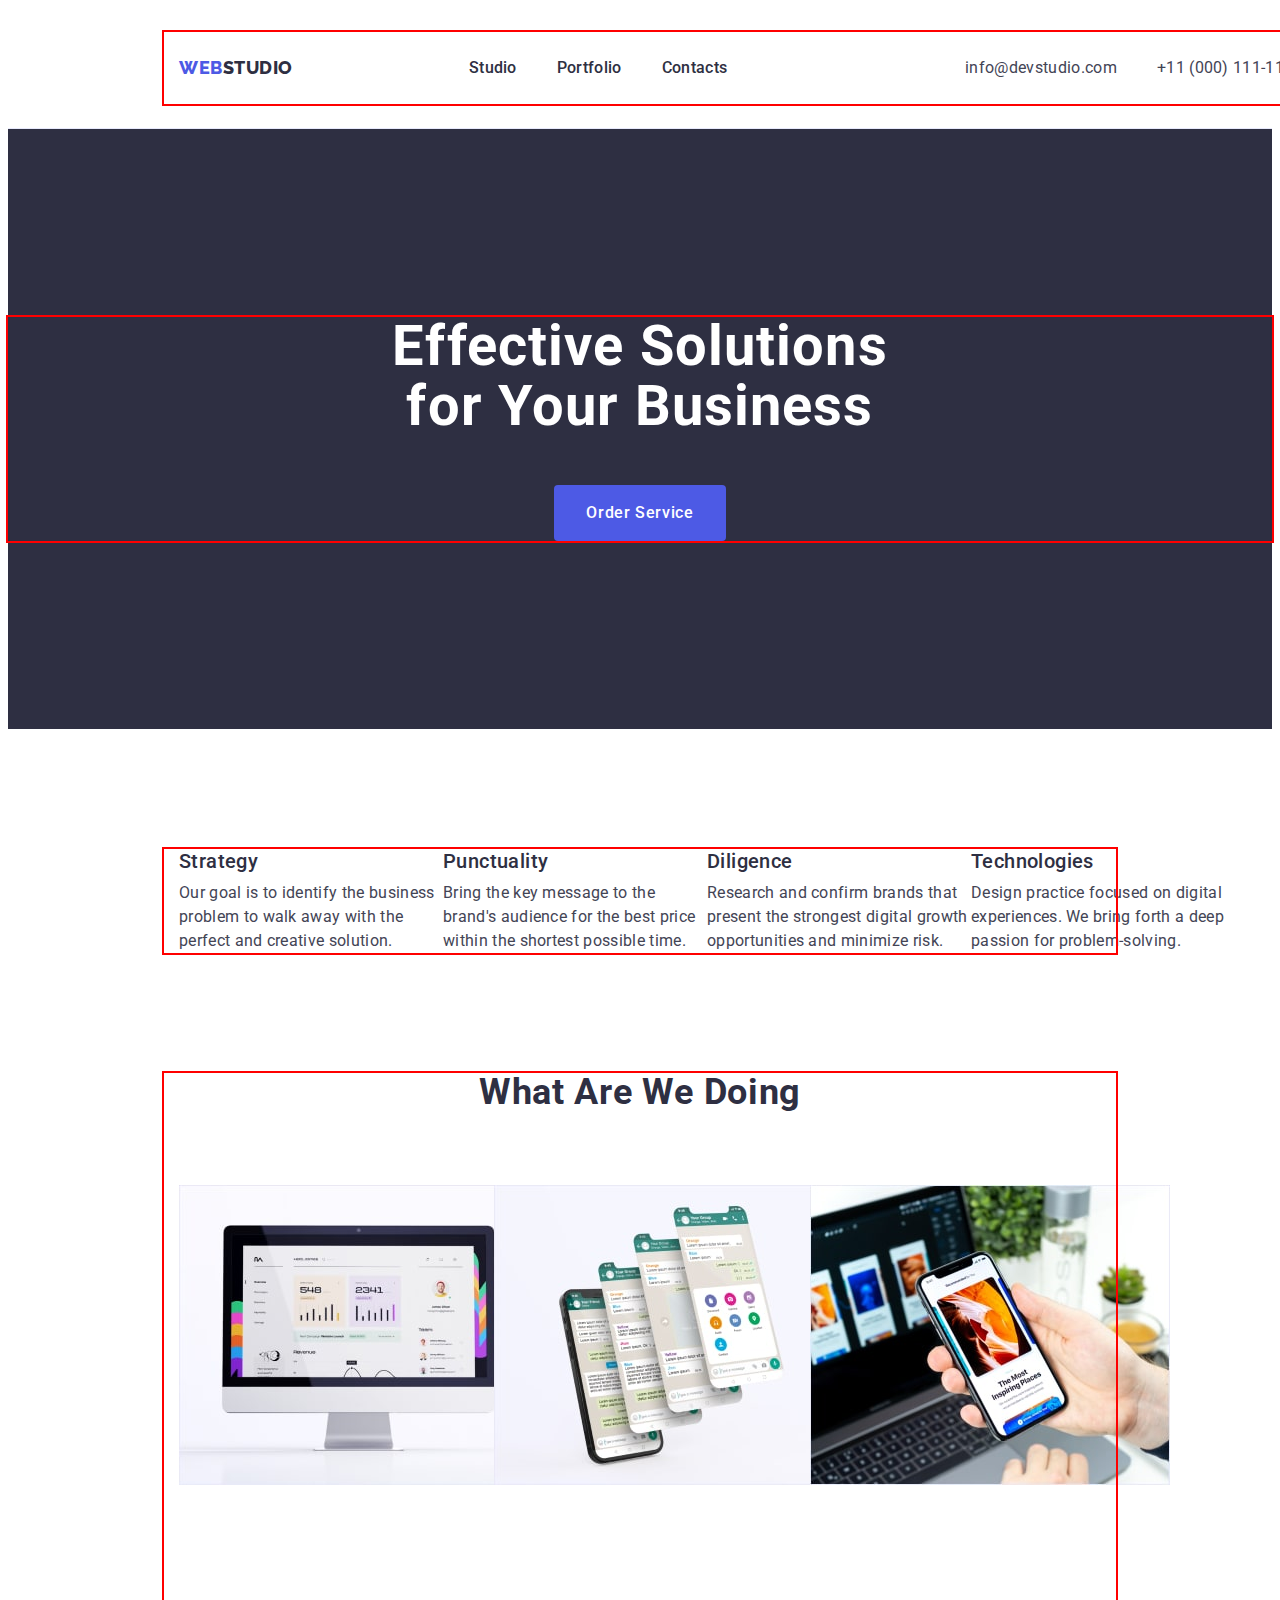
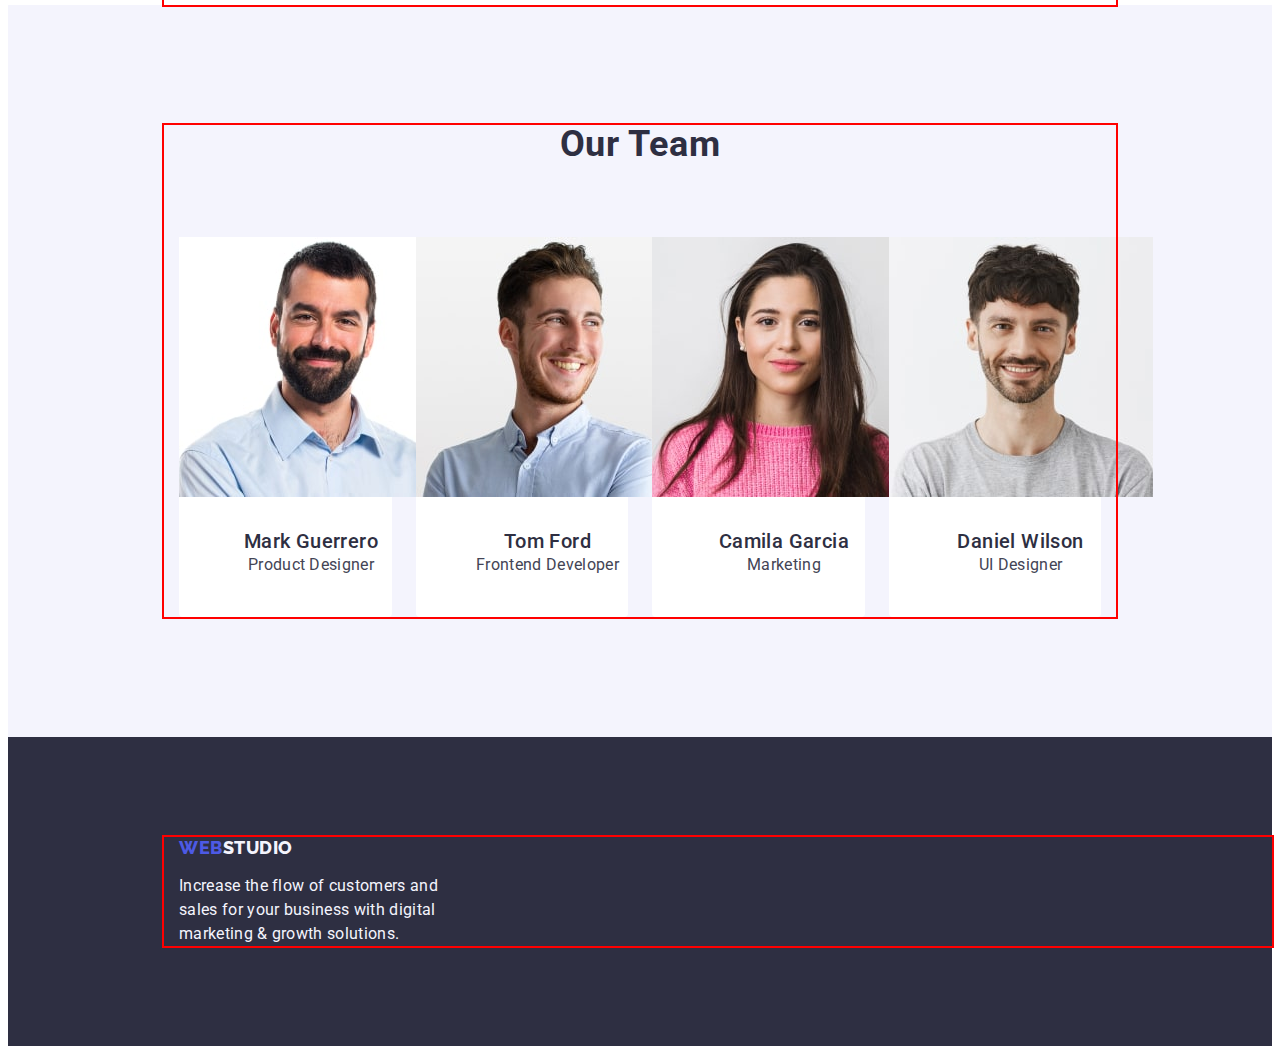
==== commit fd717697: "goit-markup-hw-03-f3" ====
--- a/index.html
+++ b/index.html
@@ -133,7 +133,6 @@
           </ul>
         </div>
       </section>
-
       <section class="team">
         <div class="container">
           <h2 class="team-title">Our Team</h2>
@@ -145,8 +144,10 @@
                 width="264"
                 height="260"
               />
-              <h3 class="team-name">Mark Guerrero</h3>
-              <p class="team-text">Product Designer</p>
+              <div class="container-text">
+                <h3 class="team-name">Mark Guerrero</h3>
+                <p class="team-text">Product Designer</p>
+              </div>
             </li>
             <li class="team-item">
               <img
@@ -155,8 +156,10 @@
                 width="264"
                 height="260"
               />
-              <h3 class="team-name">Tom Ford</h3>
-              <p class="team-text">Frontend Developer</p>
+              <div class="container-text">
+                <h3 class="team-name">Tom Ford</h3>
+                <p class="team-text">Frontend Developer</p>
+              </div>
             </li>
             <li class="team-item">
               <img
@@ -165,8 +168,10 @@
                 width="264"
                 height="260"
               />
-              <h3 class="team-name">Camila Garcia</h3>
-              <p class="team-text">Marketing</p>
+              <div class="container-text">
+                <h3 class="team-name">Camila Garcia</h3>
+                <p class="team-text">Marketing</p>
+              </div>
             </li>
             <li class="team-item">
               <img
@@ -175,8 +180,10 @@
                 width="264"
                 height="260"
               />
-              <h3 class="team-name">Daniel Wilson</h3>
-              <p class="team-text">UI Designer</p>
+              <div class="container-text">
+                <h3 class="team-name">Daniel Wilson</h3>
+                <p class="team-text">UI Designer</p>
+              </div>
             </li>
           </ul>
         </div>
--- a/css/styles.css
+++ b/css/styles.css
@@ -276,6 +276,8 @@
   background-color: var(--color-cloud);
   padding-right: 156px;
   padding-left: 156px;
+  padding-top: 120px;
+  padding-bottom: 120px;
 }
 .team-title {
   color: var(--color-navy-blue);
@@ -287,6 +289,13 @@
   text-transform: capitalize;
   margin-bottom: 72px;
 }
+.container-text {
+  padding-top: 32px;
+  padding-bottom: 32px;
+  text-align: center;
+  margin-bottom: 8px;
+  width: 264px;
+}
 .team-name {
   color: var(--color-navy-blue);
   text-align: center;
@@ -294,8 +303,6 @@
   font-weight: 500;
   line-height: 1.2;
   letter-spacing: 0.02em;
-  padding-top: 32px;
-  margin-bottom: 8px;
 }
 .team-text {
   color: var(--color-slate);
@@ -304,24 +311,25 @@
   font-weight: 400;
   line-height: 1.5;
   letter-spacing: 0.02em;
-  padding-bottom: 32px;
 }
 .team-list {
   display: flex;
   justify-content: space-between;
-  padding-bottom: 120px;
-}
+  gap: 24px;
+}
+
 .link {
 }
 .team-item {
   background-color: var(--color-white);
+  border-radius: 0px 0px 4px 4px;
+  width: calc((100% - 72px) / 4);
 }
 /* --------------FOOTER-------------- */
 
 .footer {
   background-color: var(--color-navy-blue);
-  padding-top: 100px;
-  padding-bottom: 100px;
+  padding: 100px 0;
   padding-right: 0%;
   padding-left: 156px;
 }
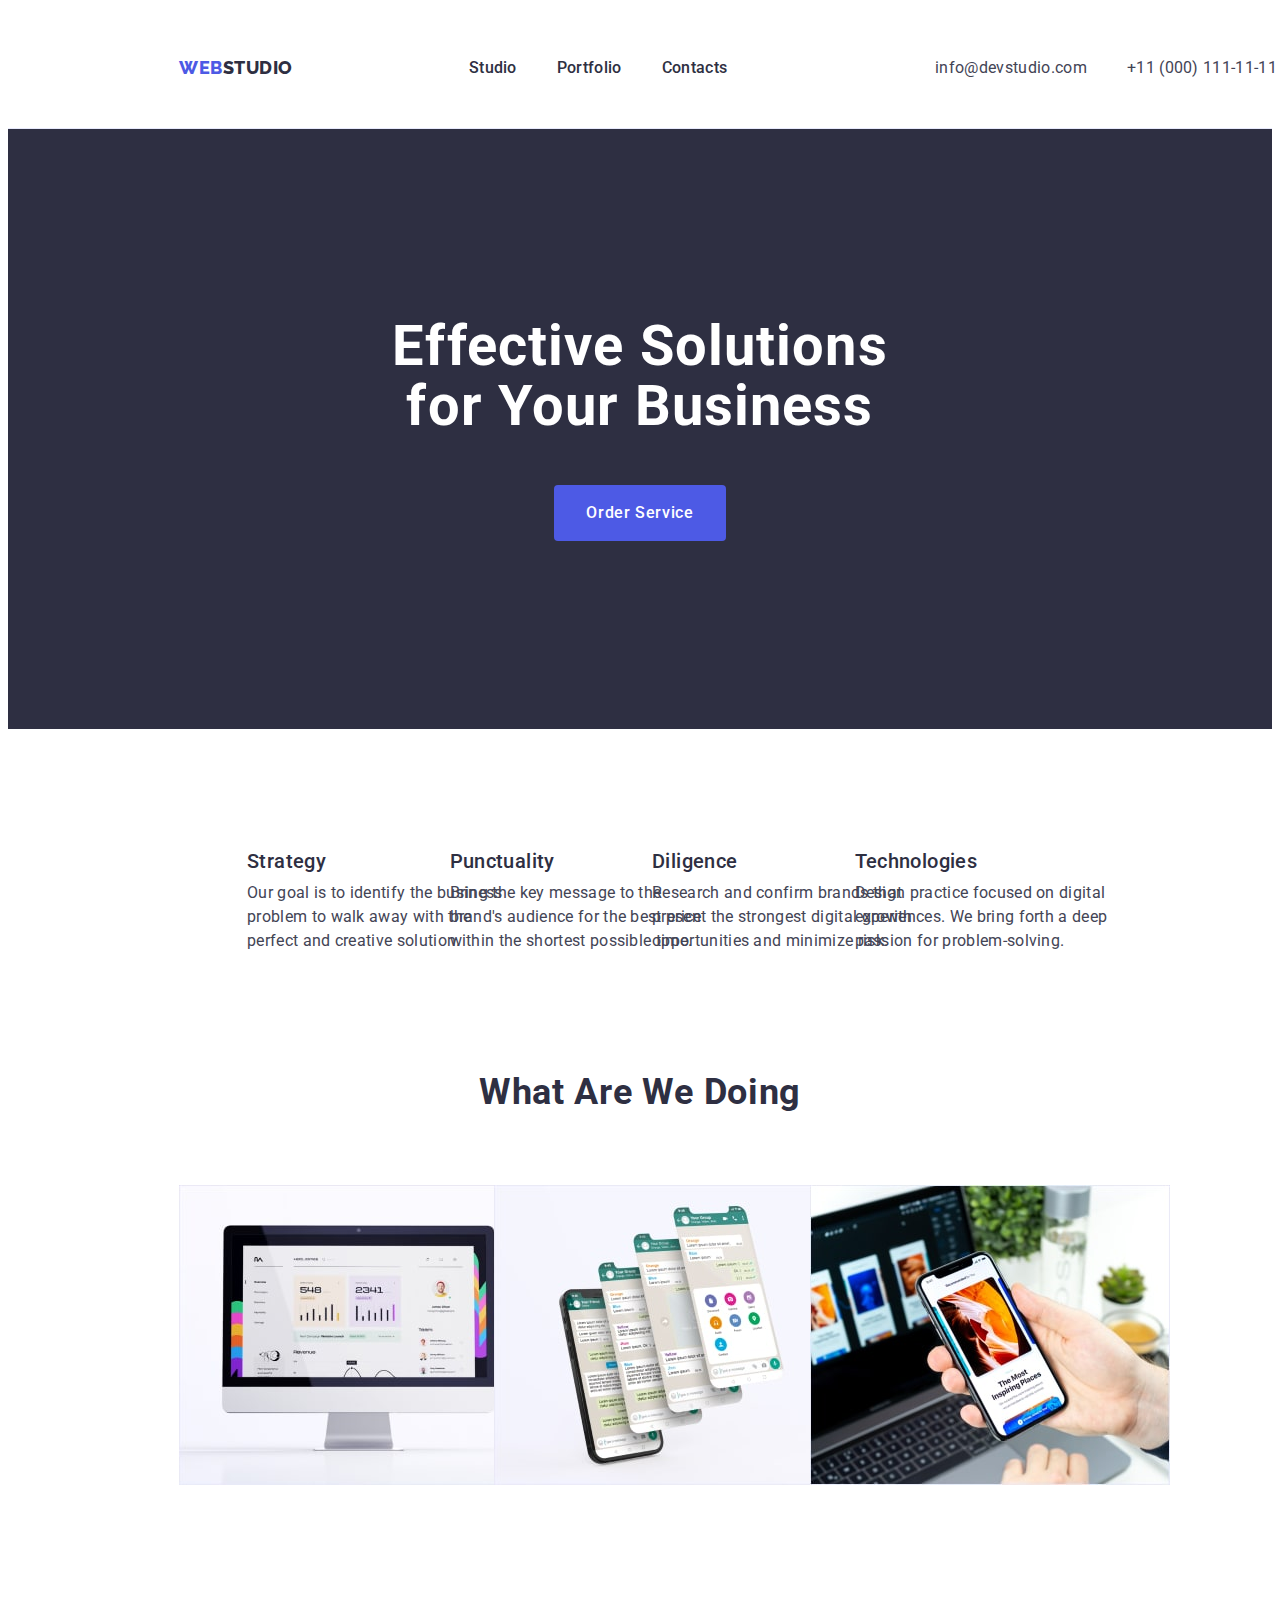
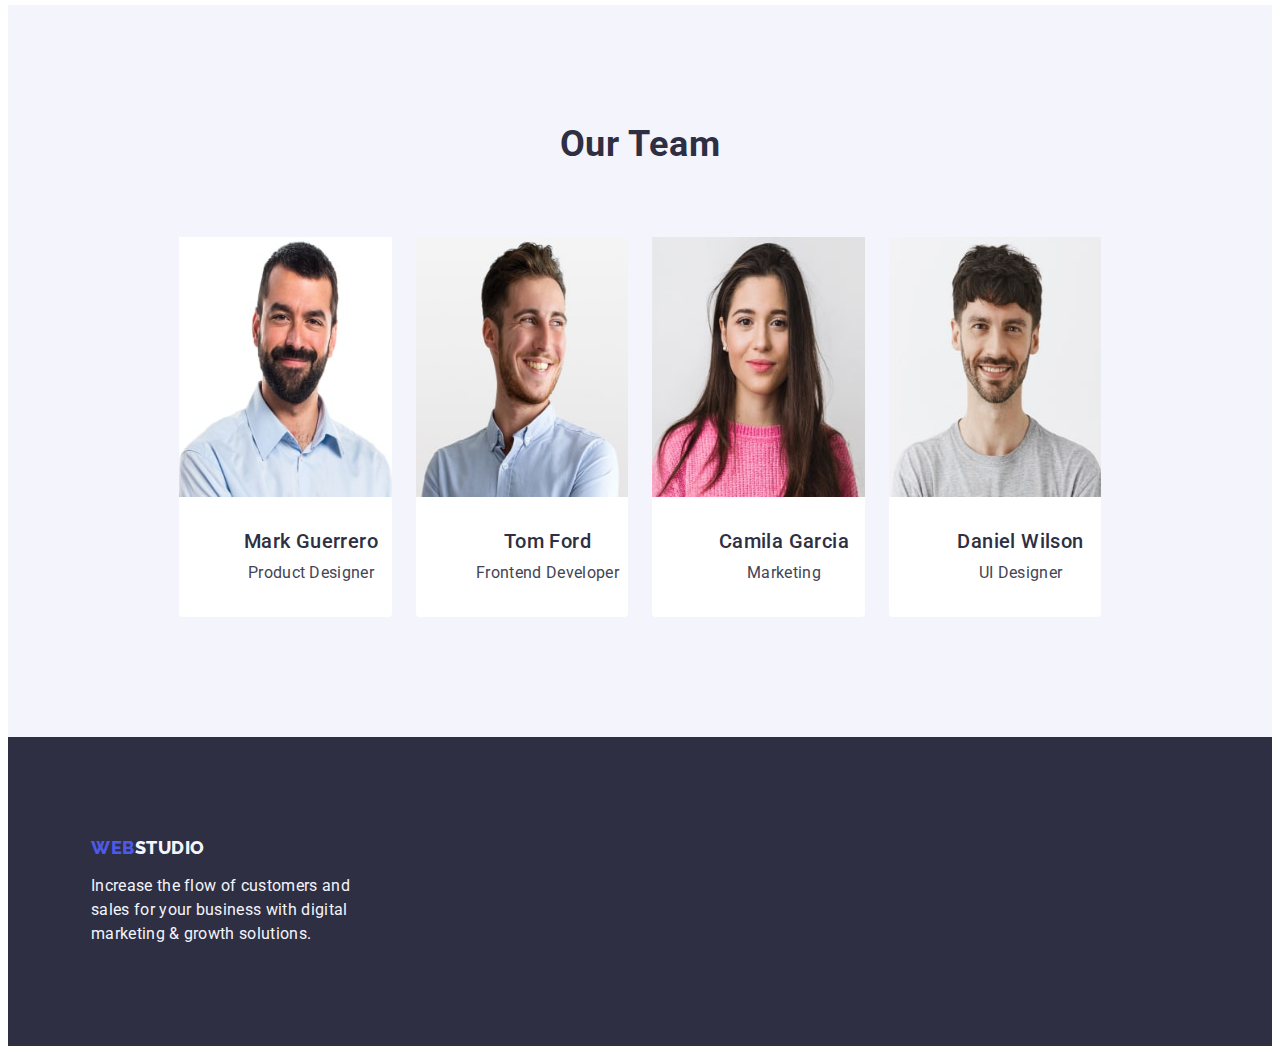
==== commit 1356169a: "goit-markup-hw-03-f11" ====
--- a/index.html
+++ b/index.html
@@ -139,6 +139,7 @@
           <ul class="team-list list">
             <li class="team-item">
               <img
+                class="team-item-img"
                 src="./images/team_img1-min.jpg"
                 alt="Mark Guerrero"
                 width="264"
@@ -151,6 +152,7 @@
             </li>
             <li class="team-item">
               <img
+                class="team-item-img"
                 src="./images/team_img2-min.jpg"
                 alt="Tom Ford"
                 width="264"
@@ -163,6 +165,7 @@
             </li>
             <li class="team-item">
               <img
+                class="team-item-img"
                 src="./images/team_img3-min.jpg"
                 alt="Camila Garcia"
                 width="264"
@@ -175,6 +178,7 @@
             </li>
             <li class="team-item">
               <img
+                class="team-item-img"
                 src="./images/team_img4-min.jpg"
                 alt="Daniel Wilson"
                 width="264"
--- a/css/styles.css
+++ b/css/styles.css
@@ -62,10 +62,9 @@
 
 .container {
   width: 100%;
-  max-width: 1128;
+  max-width: 1128px;
   padding: 0 15px;
-  margin: 0% auto;
-  outline: 2px solid red;
+  margin: 0 auto;
 }
 
 img {
@@ -77,27 +76,25 @@
 .header {
   padding-right: 156px;
   padding-left: 156px;
+  border-bottom: 1px solid #e7e9fc;
+}
+
+.header-container {
+  display: flex;
+  align-items: center;
+  width: 1158px;
+}
+.header-navigation {
+  display: flex;
+  align-items: center;
+  gap: 100px;
+}
+.header-menu {
+  display: flex;
+  align-items: center;
+  gap: 40px;
   padding-top: 24px;
   padding-bottom: 24px;
-  border-bottom: 1px solid #e7e9fc;
-}
-
-.header-container {
-  display: flex;
-  align-items: center;
-  width: 1158px;
-}
-.header-navigation {
-  display: flex;
-  align-items: center;
-  gap: 100px;
-  padding-top: 24px;
-  padding-bottom: 24px;
-}
-.header-menu {
-  display: flex;
-  align-items: center;
-  gap: 40px;
 }
 .header-contacts {
   font-style: normal;
@@ -139,6 +136,7 @@
   font-weight: 500;
   line-height: 1.5;
   letter-spacing: 0.02em;
+  padding: 24px 0;
 }
 .header-menu-link:hover,
 .header-menu-link:focus {
@@ -208,22 +206,22 @@
 
 .advantages {
   background-color: var(--color-white);
-  display: flex;
+  padding-top: 120px;
+  padding-bottom: 120px;
+}
+.advantages-list {
+  background-color: var(--color-white);
+  display: flex;
+  justify-content: space-between;
+  align-content: stretch;
+  gap: 24px;
   padding-right: 156px;
   padding-left: 156px;
-  padding-top: 120px;
-  padding-bottom: 120px;
-}
-.advantages-list {
-  background-color: var(--color-white);
-  display: flex;
-  justify-content: space-between;
-  align-content: stretch;
+  width: 100%;
 }
 
 .advantages-item {
-  flex-basis: calc((100% - 72px) / 4);
-  gap: 24px;
+  width: calc((100% - 72px) / 4);
 }
 
 .advantages-subtitle {
@@ -248,6 +246,7 @@
 .images {
   padding-right: 156px;
   padding-left: 156px;
+  padding-bottom: 120px;
 }
 .images-title {
   color: var(--color-navy-blue);
@@ -263,7 +262,6 @@
   display: flex;
   align-items: flex-start;
   gap: 24px;
-  padding-bottom: 120px;
 }
 .list {
 }
@@ -274,10 +272,10 @@
 
 .team {
   background-color: var(--color-cloud);
+  padding-top: 120px;
+  padding-bottom: 120px;
   padding-right: 156px;
   padding-left: 156px;
-  padding-top: 120px;
-  padding-bottom: 120px;
 }
 .team-title {
   color: var(--color-navy-blue);
@@ -293,16 +291,16 @@
   padding-top: 32px;
   padding-bottom: 32px;
   text-align: center;
+  width: 264px;
+}
+.team-name {
+  color: var(--color-navy-blue);
+  text-align: center;
+  font-size: 20px;
+  font-weight: 500;
+  line-height: 1.2;
+  letter-spacing: 0.02em;
   margin-bottom: 8px;
-  width: 264px;
-}
-.team-name {
-  color: var(--color-navy-blue);
-  text-align: center;
-  font-size: 20px;
-  font-weight: 500;
-  line-height: 1.2;
-  letter-spacing: 0.02em;
 }
 .team-text {
   color: var(--color-slate);
@@ -314,8 +312,9 @@
 }
 .team-list {
   display: flex;
-  justify-content: space-between;
+  align-items: flex-start;
   gap: 24px;
+  width: 100%;
 }
 
 .link {
@@ -325,13 +324,14 @@
   border-radius: 0px 0px 4px 4px;
   width: calc((100% - 72px) / 4);
 }
+.team-item-img {
+  max-width: 100%;
+}
 /* --------------FOOTER-------------- */
 
 .footer {
   background-color: var(--color-navy-blue);
   padding: 100px 0;
-  padding-right: 0%;
-  padding-left: 156px;
 }
 .footer-logo {
   margin-bottom: 16px;
@@ -343,6 +343,7 @@
   letter-spacing: 0.03em;
   text-transform: uppercase;
   margin-right: 76px;
+  display: flex;
 }
 .link {
   display: inline-block;
@@ -377,15 +378,15 @@
 .gallery-btn-list {
   text-align: center;
   display: flex;
-  padding-bottom: 72px;
+  margin-bottom: 72px;
   justify-content: center;
-  border-radius: 4px;
   gap: 24px;
 }
 .gallery-btn-item:hover,
 .gallery-btn-item:focus {
   color: var(--color-white);
   background-color: var(--color-ocean);
+  border: 1px solid transparent;
 }
 
 .gallery-btn-item {
@@ -398,6 +399,9 @@
   font-weight: 500;
   line-height: 1.5;
   letter-spacing: 0.04em;
+  padding: 12px 24px;
+  border: 1px solid #e7e9fc;
+  border-radius: 4px;
 }
 
 /* ==============PORTFOLIO============= */
@@ -412,6 +416,7 @@
 }
 
 .gallery-portfolio-item {
+  width: calc((100% - 48px) / 3);
 }
 .gallery-portfolio-title {
   color: var(--color-navy-blue);
@@ -420,8 +425,15 @@
   line-height: 1.2;
   letter-spacing: 0.02em;
   margin-top: 32px;
-  padding-bottom: 8px;
-}
+  margin-bottom: 8px;
+}
+.container-galrery-text {
+  padding: 32px 16px;
+  border: 1px solid #e7e9fc;
+  border-top: none;
+  margin-bottom: 8px;
+}
+
 .gallery-portfolio-text {
   color: var(--color-slate);
   font-size: 16px;
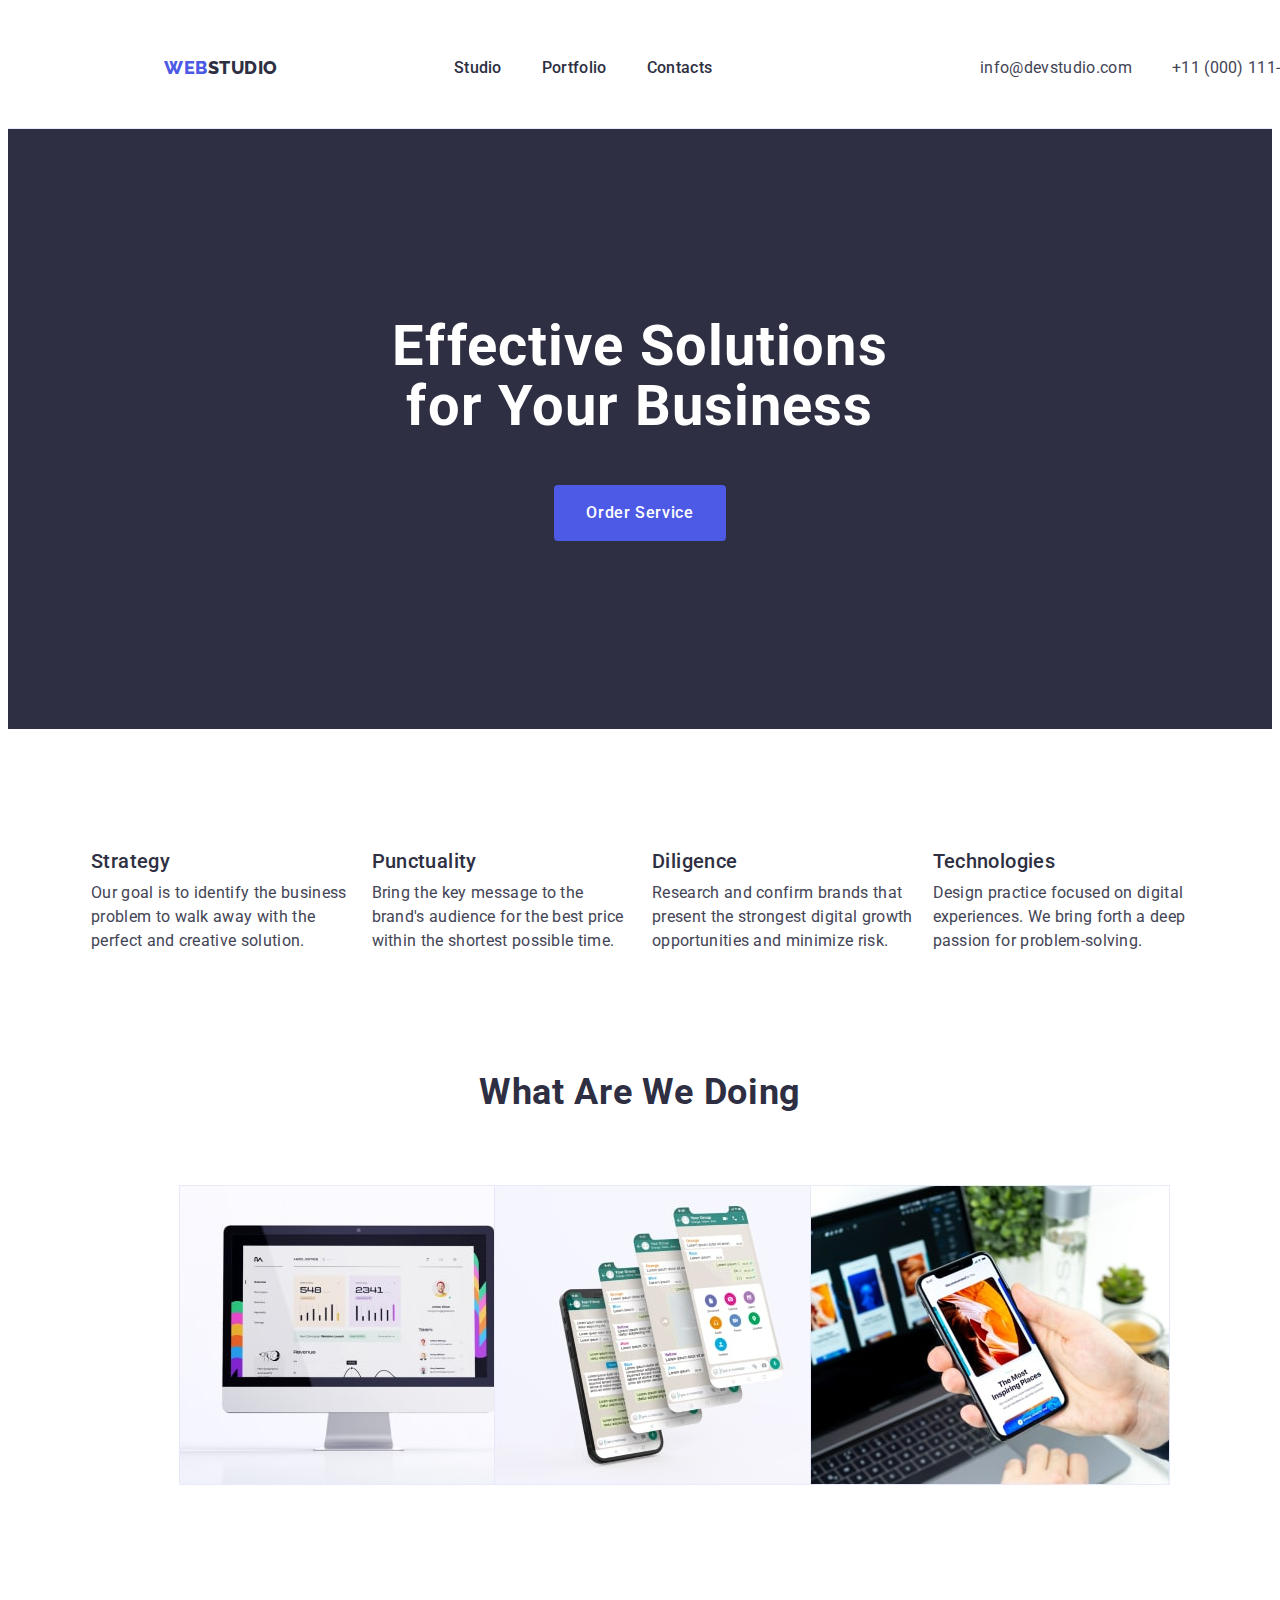
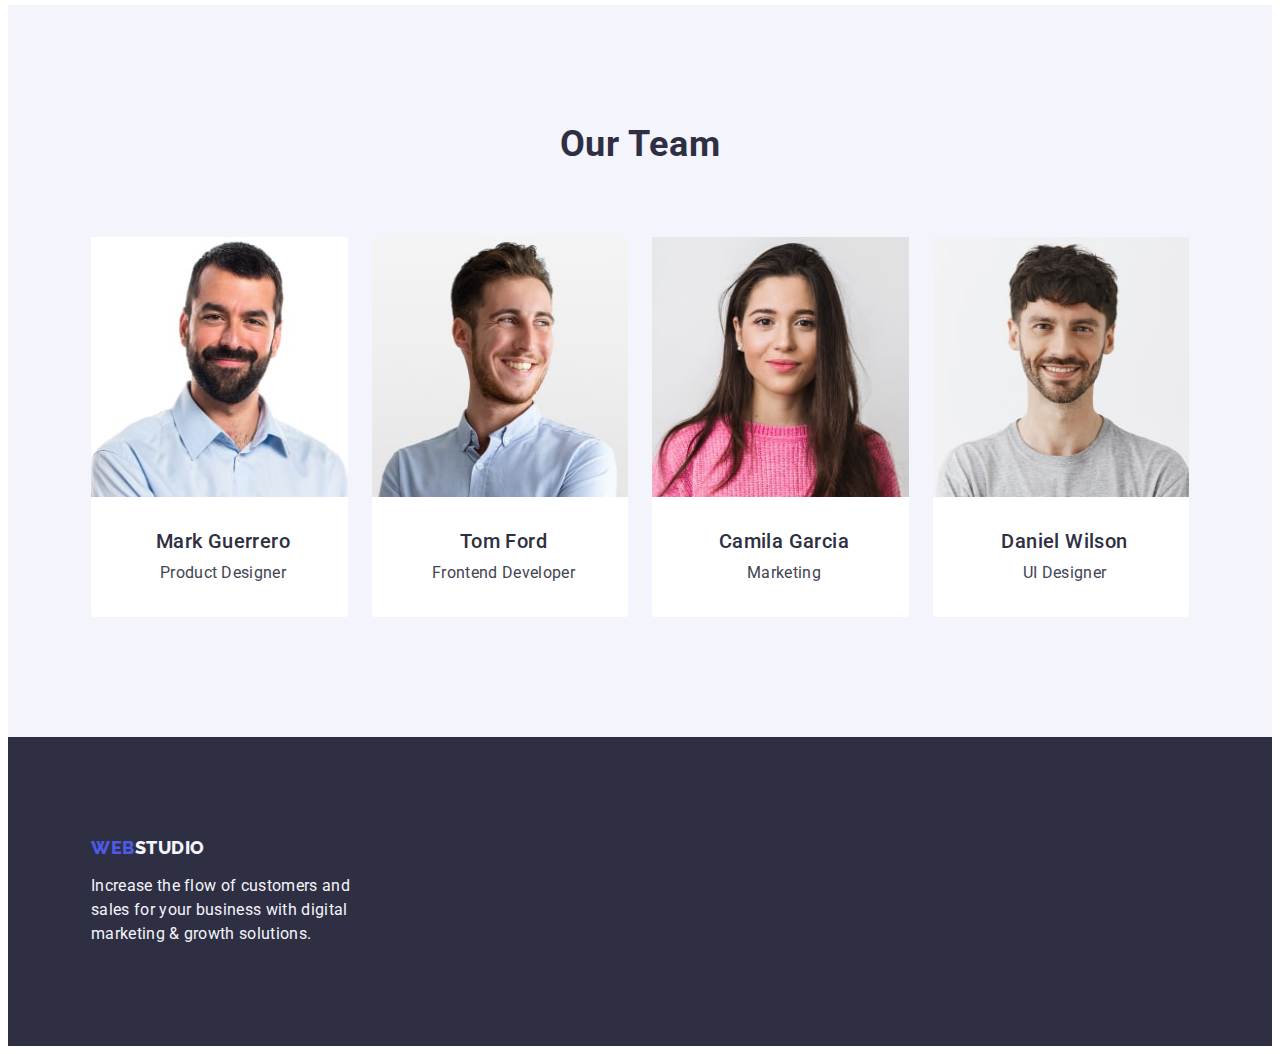
==== commit 46a92098: "goit-markup-hw-03-f12" ====
--- a/index.html
+++ b/index.html
@@ -22,7 +22,7 @@
   </head>
   <body>
     <header class="header">
-      <div class="container header-container">
+      <div class="header-container">
         <nav class="header-navigation">
           <a class="header-logo link" href="./index.html"
             >Web<span class="header-logo-accent">Studio</span></a
--- a/css/styles.css
+++ b/css/styles.css
@@ -215,8 +215,6 @@
   justify-content: space-between;
   align-content: stretch;
   gap: 24px;
-  padding-right: 156px;
-  padding-left: 156px;
   width: 100%;
 }
 
@@ -274,8 +272,6 @@
   background-color: var(--color-cloud);
   padding-top: 120px;
   padding-bottom: 120px;
-  padding-right: 156px;
-  padding-left: 156px;
 }
 .team-title {
   color: var(--color-navy-blue);
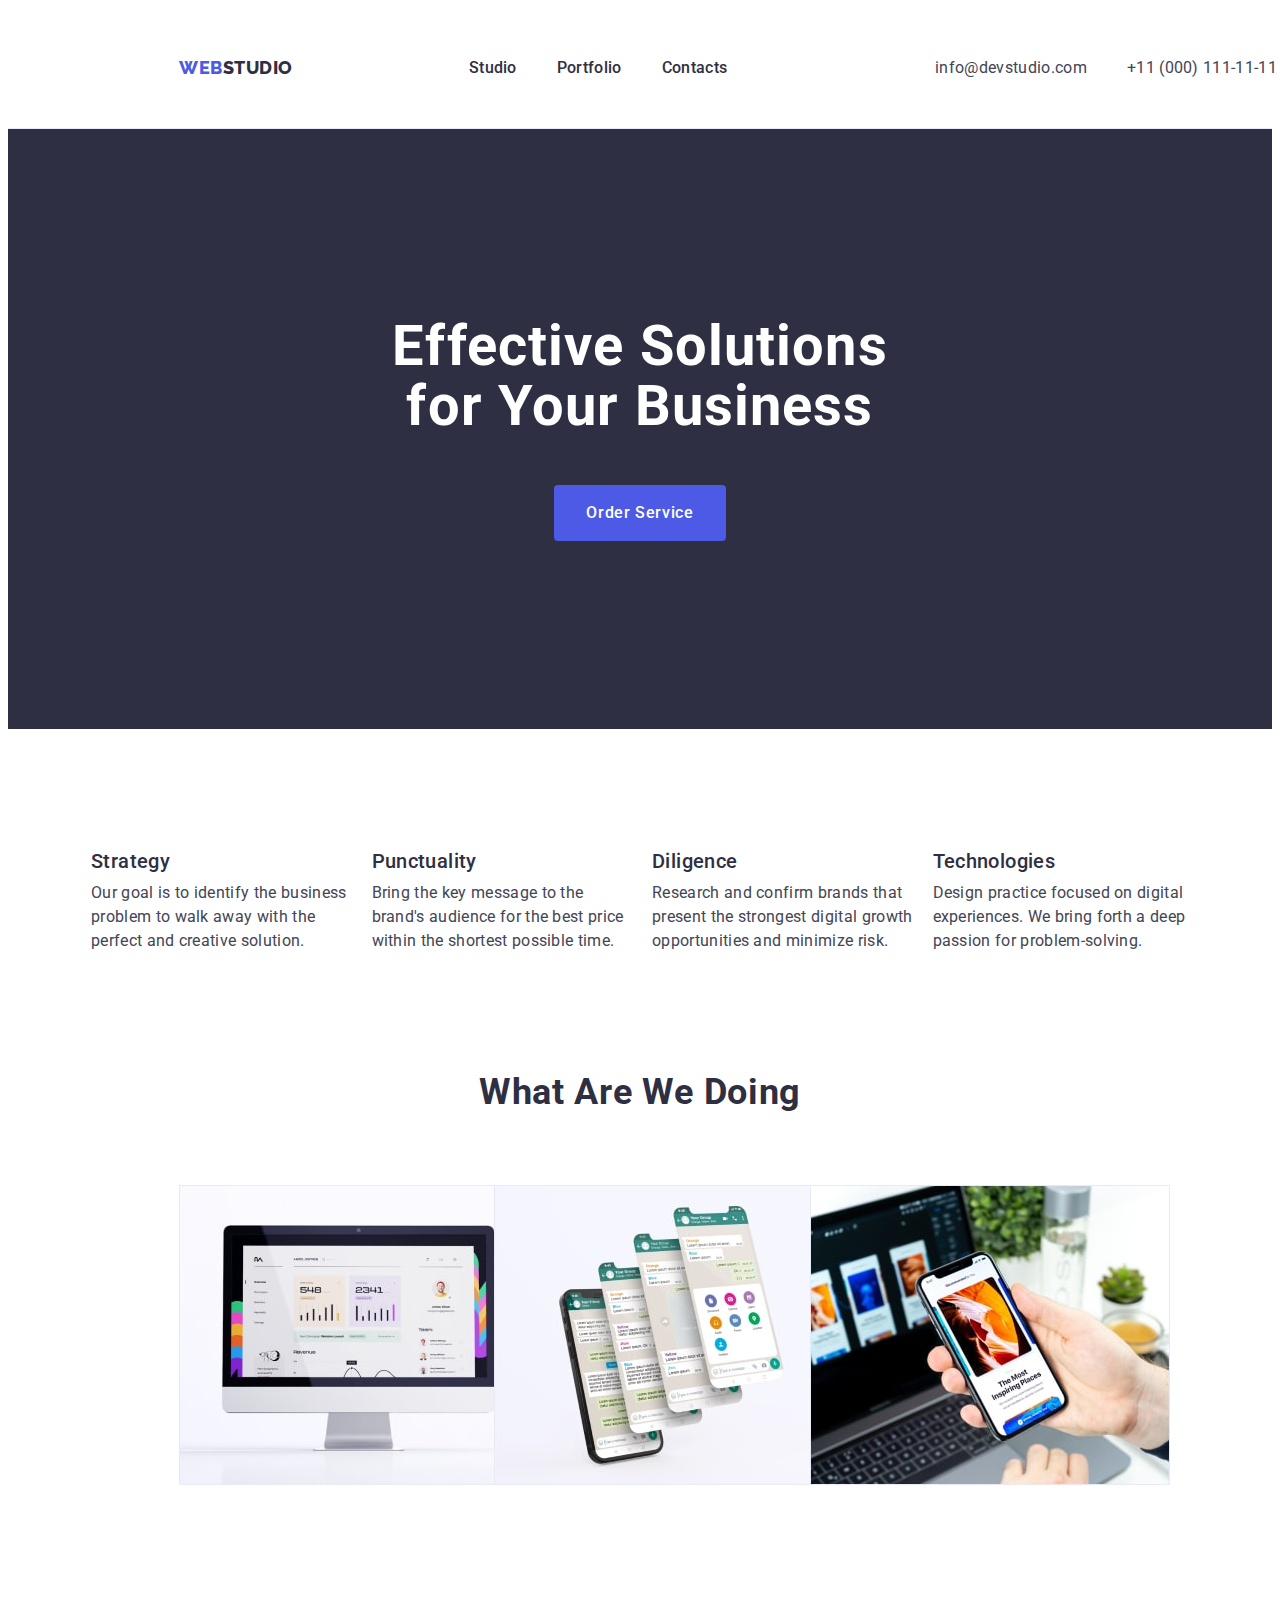
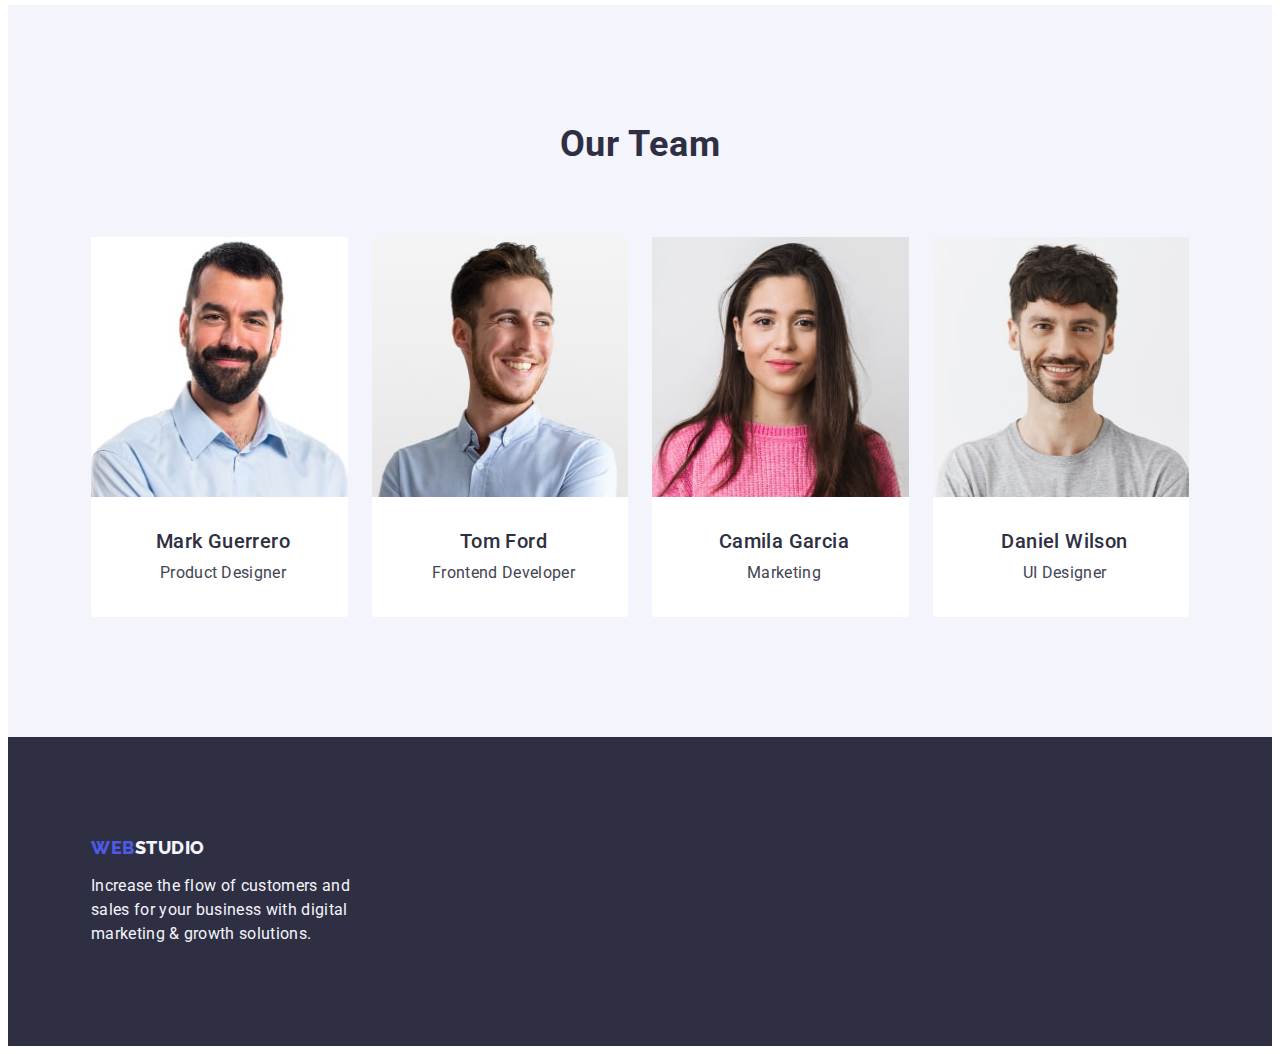
==== commit 63d6eaf4: "goit-markup-hw-03-f14" ====
--- a/index.html
+++ b/index.html
@@ -22,7 +22,7 @@
   </head>
   <body>
     <header class="header">
-      <div class="header-container">
+      <div class="header-container container">
         <nav class="header-navigation">
           <a class="header-logo link" href="./index.html"
             >Web<span class="header-logo-accent">Studio</span></a
--- a/css/styles.css
+++ b/css/styles.css
@@ -212,8 +212,8 @@
 .advantages-list {
   background-color: var(--color-white);
   display: flex;
-  justify-content: space-between;
-  align-content: stretch;
+  /* justify-content: space-between;
+  align-content: stretch; */
   gap: 24px;
   width: 100%;
 }
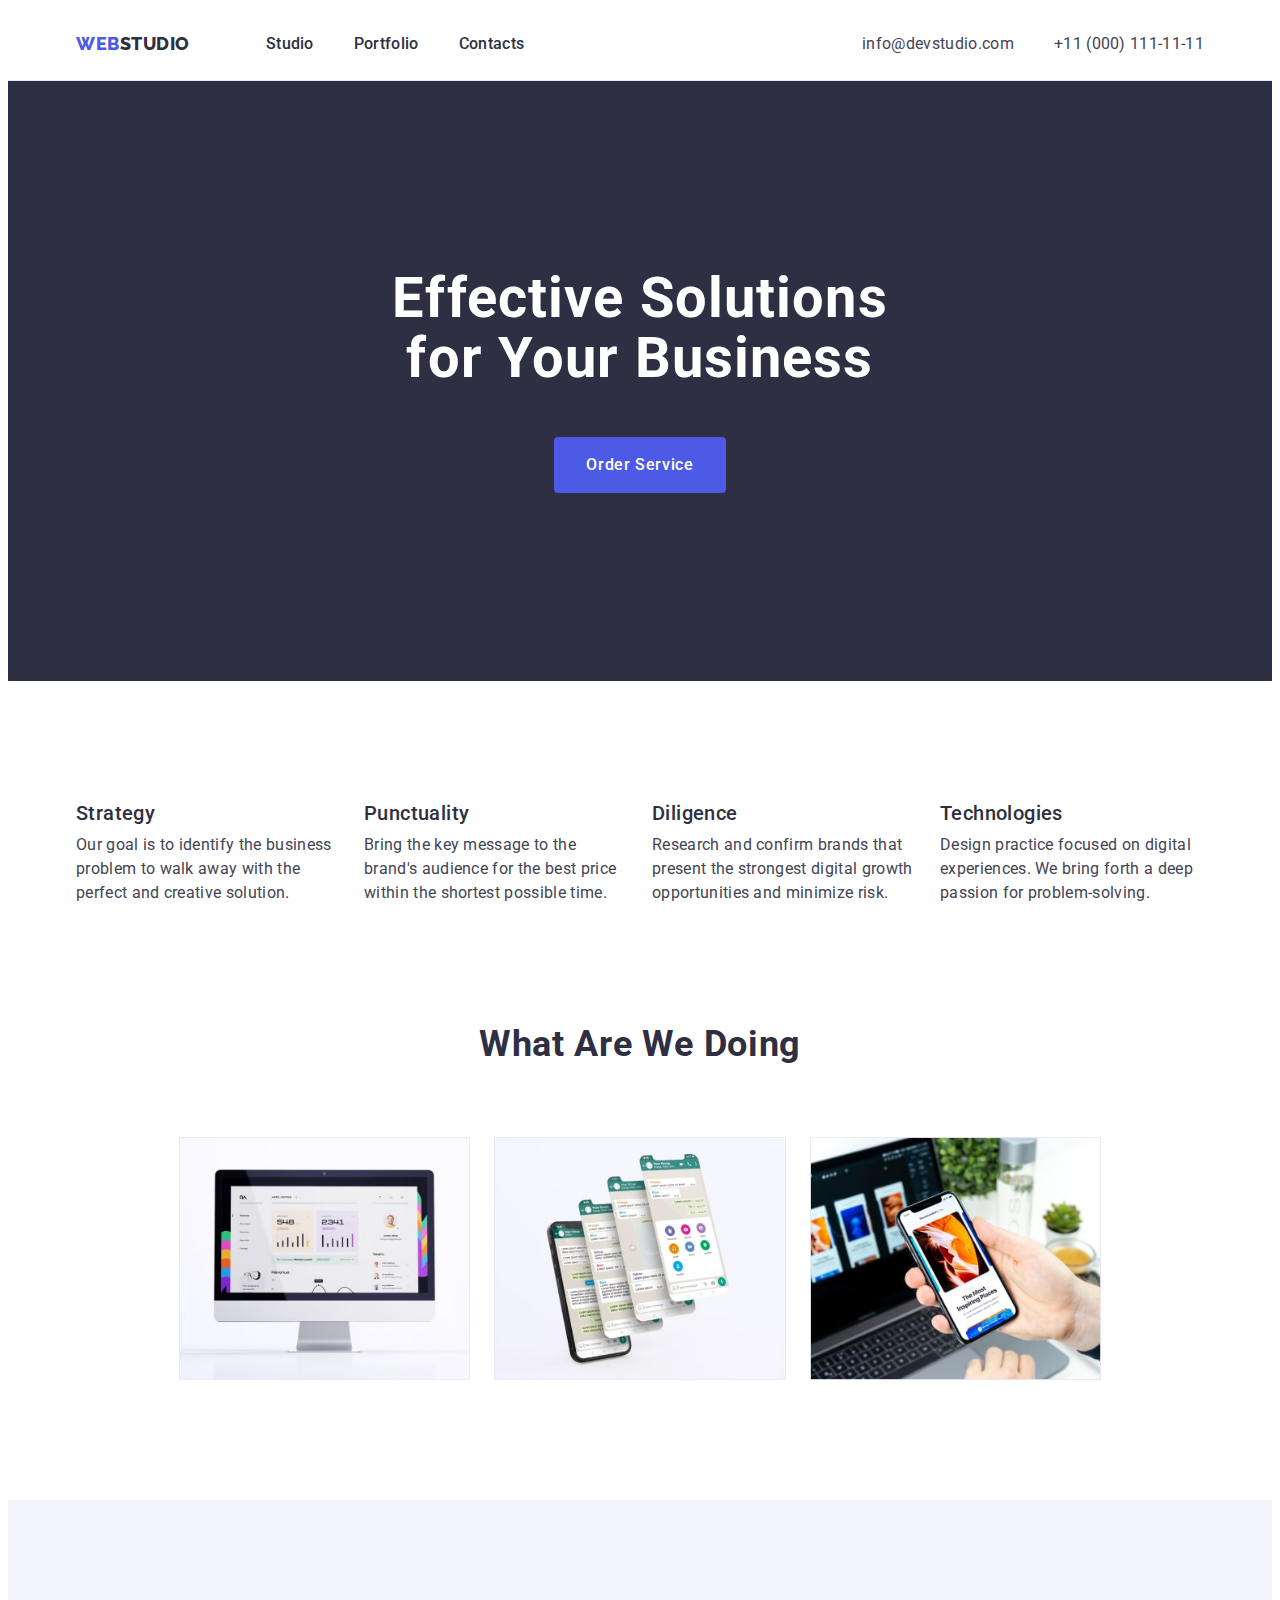
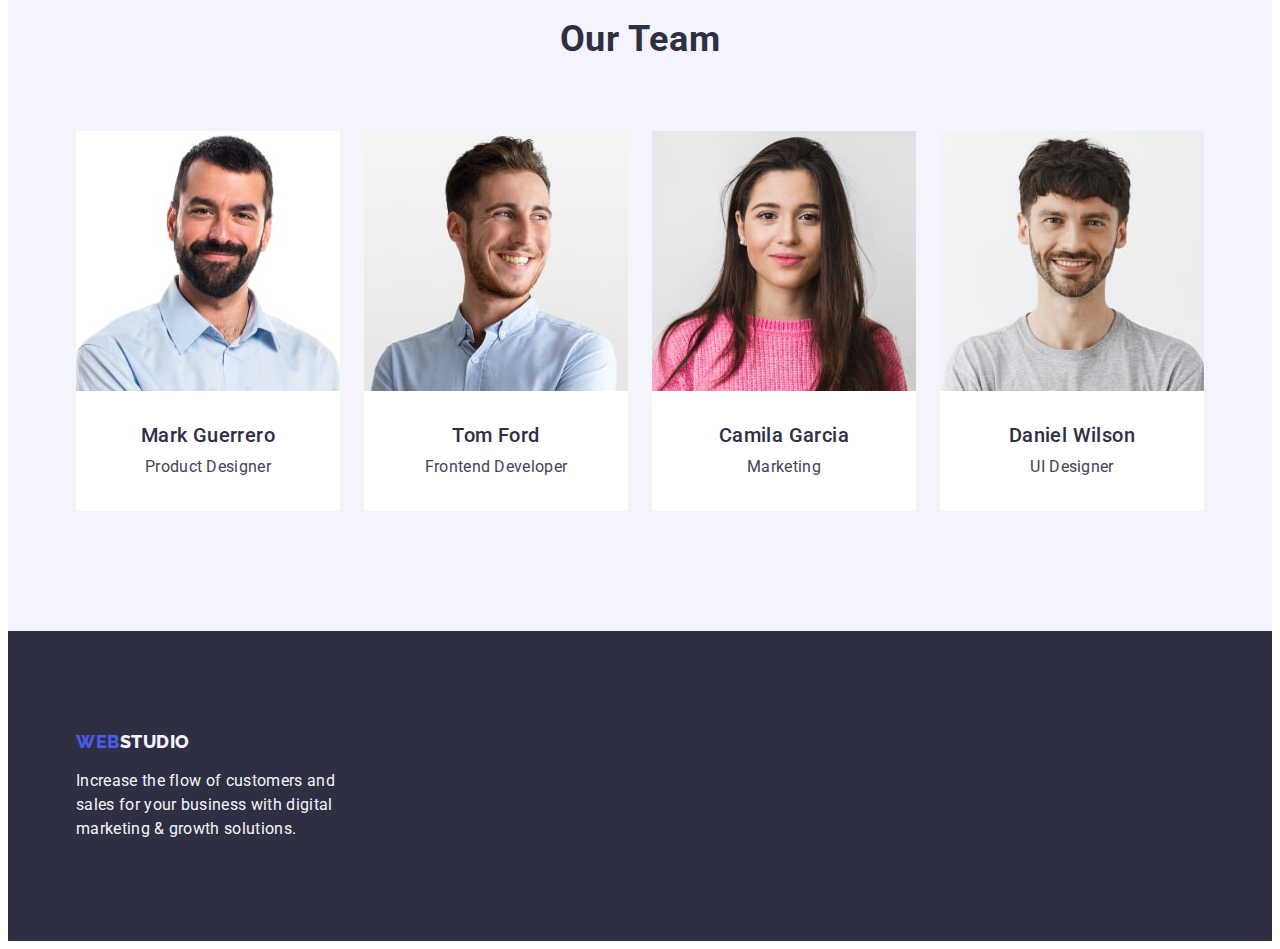
==== commit a4b8613a: "goit-markup-hw-03-f17" ====
--- a/index.html
+++ b/index.html
@@ -139,7 +139,6 @@
           <ul class="team-list list">
             <li class="team-item">
               <img
-                class="team-item-img"
                 src="./images/team_img1-min.jpg"
                 alt="Mark Guerrero"
                 width="264"
@@ -152,7 +151,6 @@
             </li>
             <li class="team-item">
               <img
-                class="team-item-img"
                 src="./images/team_img2-min.jpg"
                 alt="Tom Ford"
                 width="264"
@@ -165,7 +163,6 @@
             </li>
             <li class="team-item">
               <img
-                class="team-item-img"
                 src="./images/team_img3-min.jpg"
                 alt="Camila Garcia"
                 width="264"
@@ -178,7 +175,6 @@
             </li>
             <li class="team-item">
               <img
-                class="team-item-img"
                 src="./images/team_img4-min.jpg"
                 alt="Daniel Wilson"
                 width="264"
--- a/css/styles.css
+++ b/css/styles.css
@@ -61,40 +61,35 @@
 }
 
 .container {
-  width: 100%;
-  max-width: 1128px;
+  max-width: 1158px;
   padding: 0 15px;
   margin: 0 auto;
 }
 
 img {
   display: block;
+  max-width: 100%;
+  height: auto;
 }
 
 /* ------HEADER------- */
 
 .header {
-  padding-right: 156px;
-  padding-left: 156px;
   border-bottom: 1px solid #e7e9fc;
 }
 
 .header-container {
   display: flex;
   align-items: center;
-  width: 1158px;
 }
 .header-navigation {
   display: flex;
   align-items: center;
-  gap: 100px;
 }
 .header-menu {
   display: flex;
   align-items: center;
   gap: 40px;
-  padding-top: 24px;
-  padding-bottom: 24px;
 }
 .header-contacts {
   font-style: normal;
@@ -212,8 +207,6 @@
 .advantages-list {
   background-color: var(--color-white);
   display: flex;
-  /* justify-content: space-between;
-  align-content: stretch; */
   gap: 24px;
   width: 100%;
 }
@@ -320,9 +313,7 @@
   border-radius: 0px 0px 4px 4px;
   width: calc((100% - 72px) / 4);
 }
-.team-item-img {
-  max-width: 100%;
-}
+
 /* --------------FOOTER-------------- */
 
 .footer {
